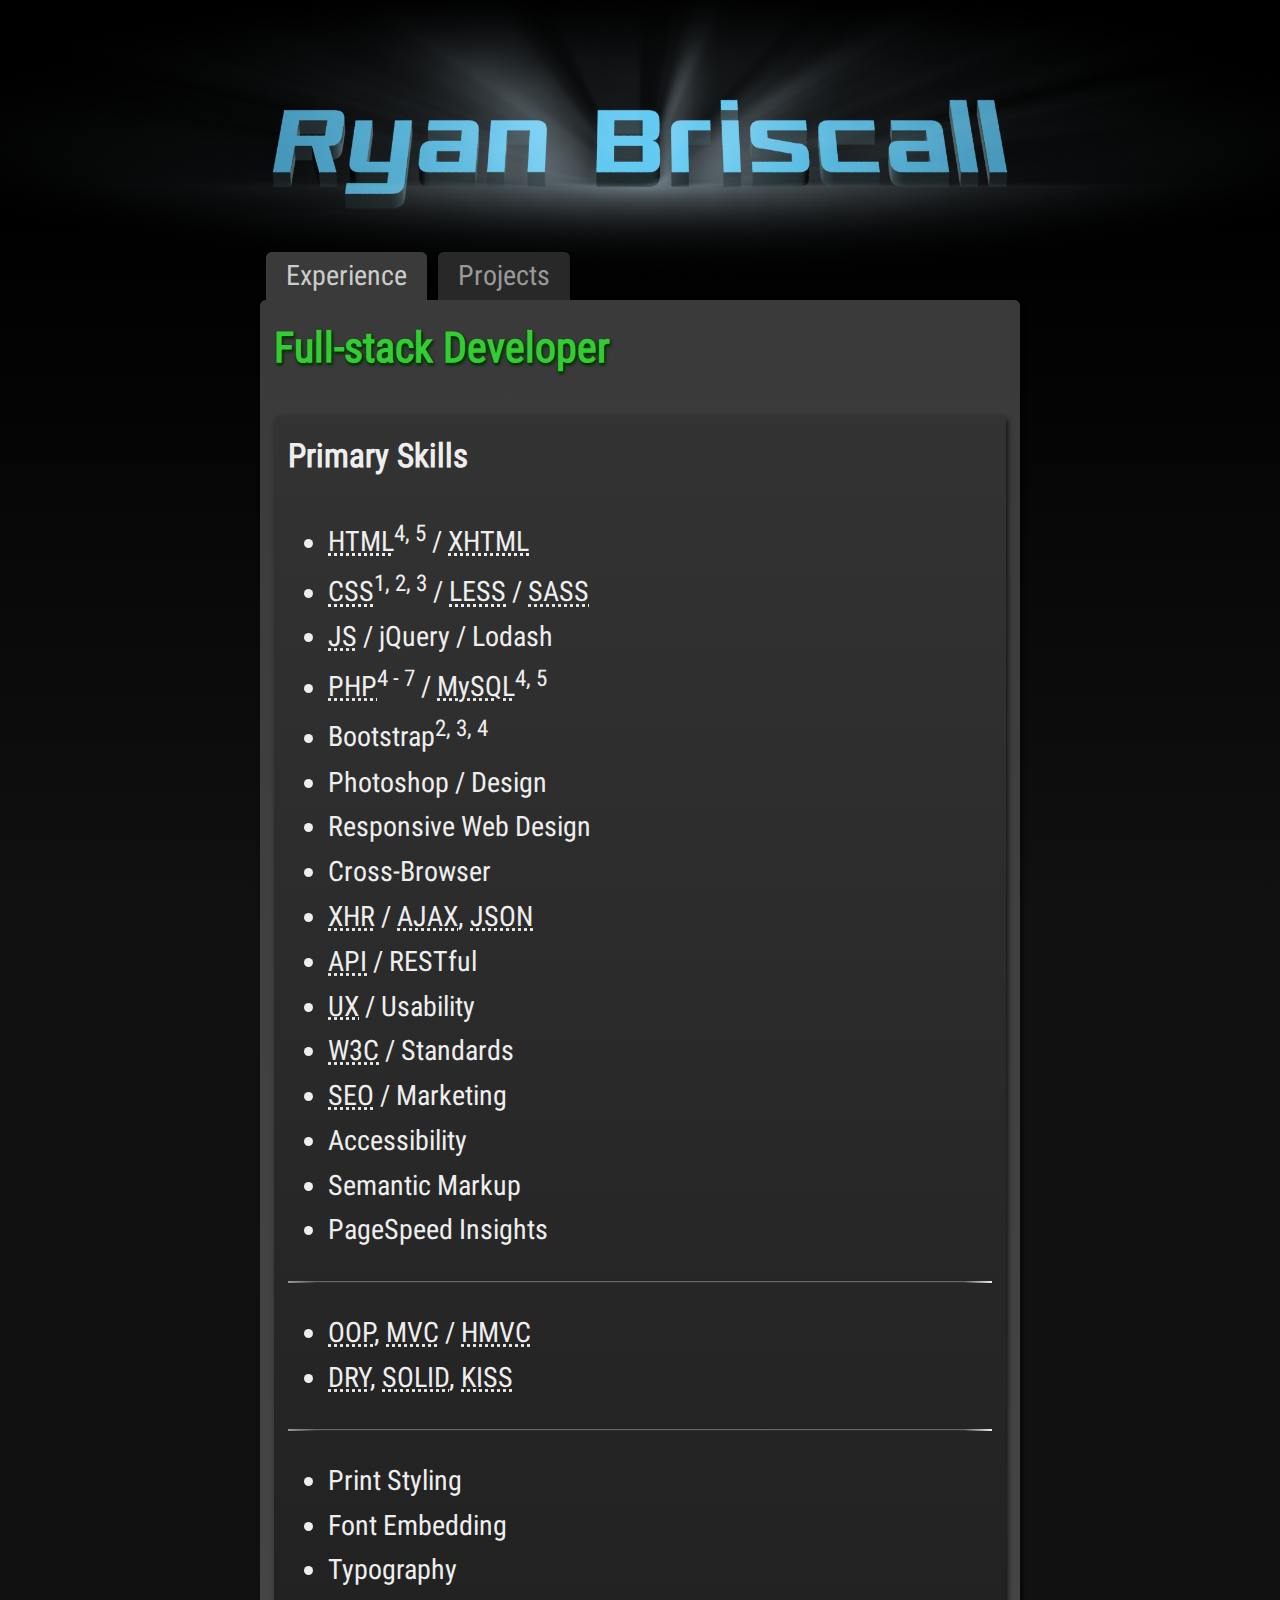
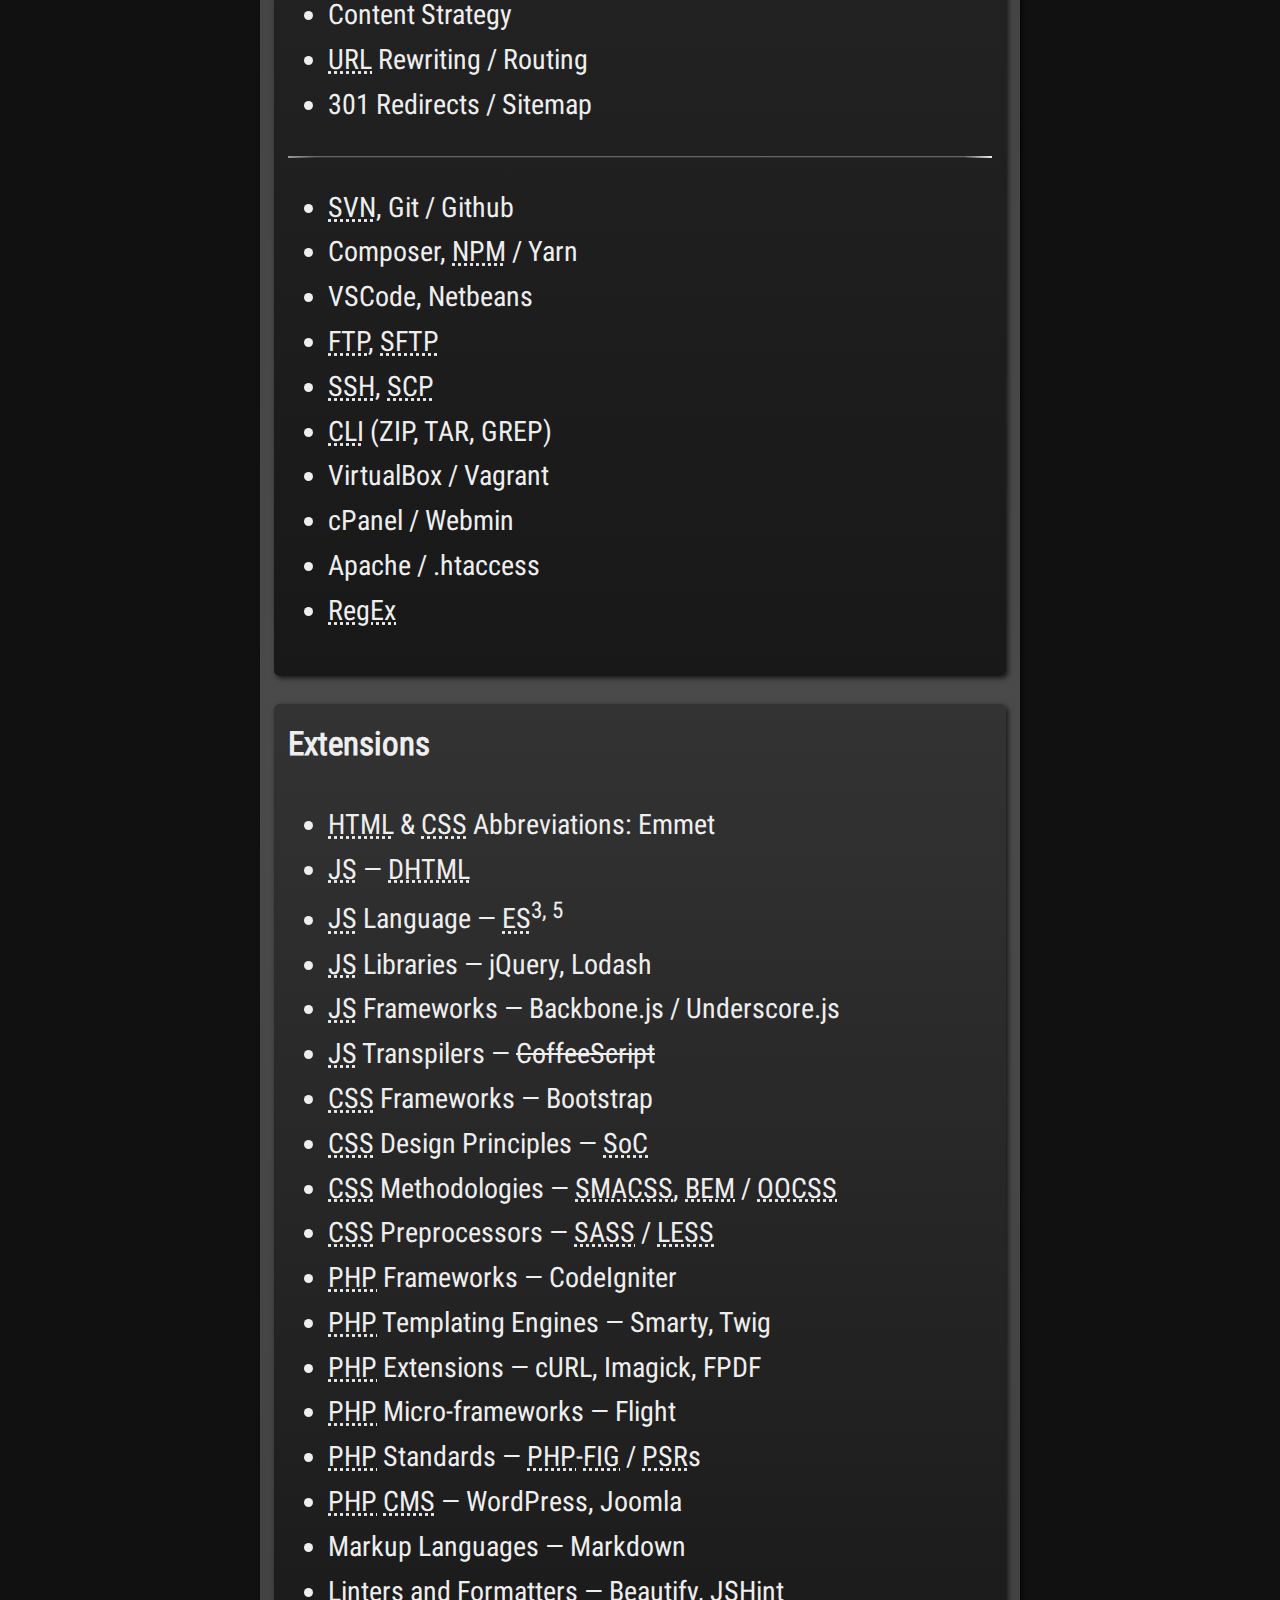
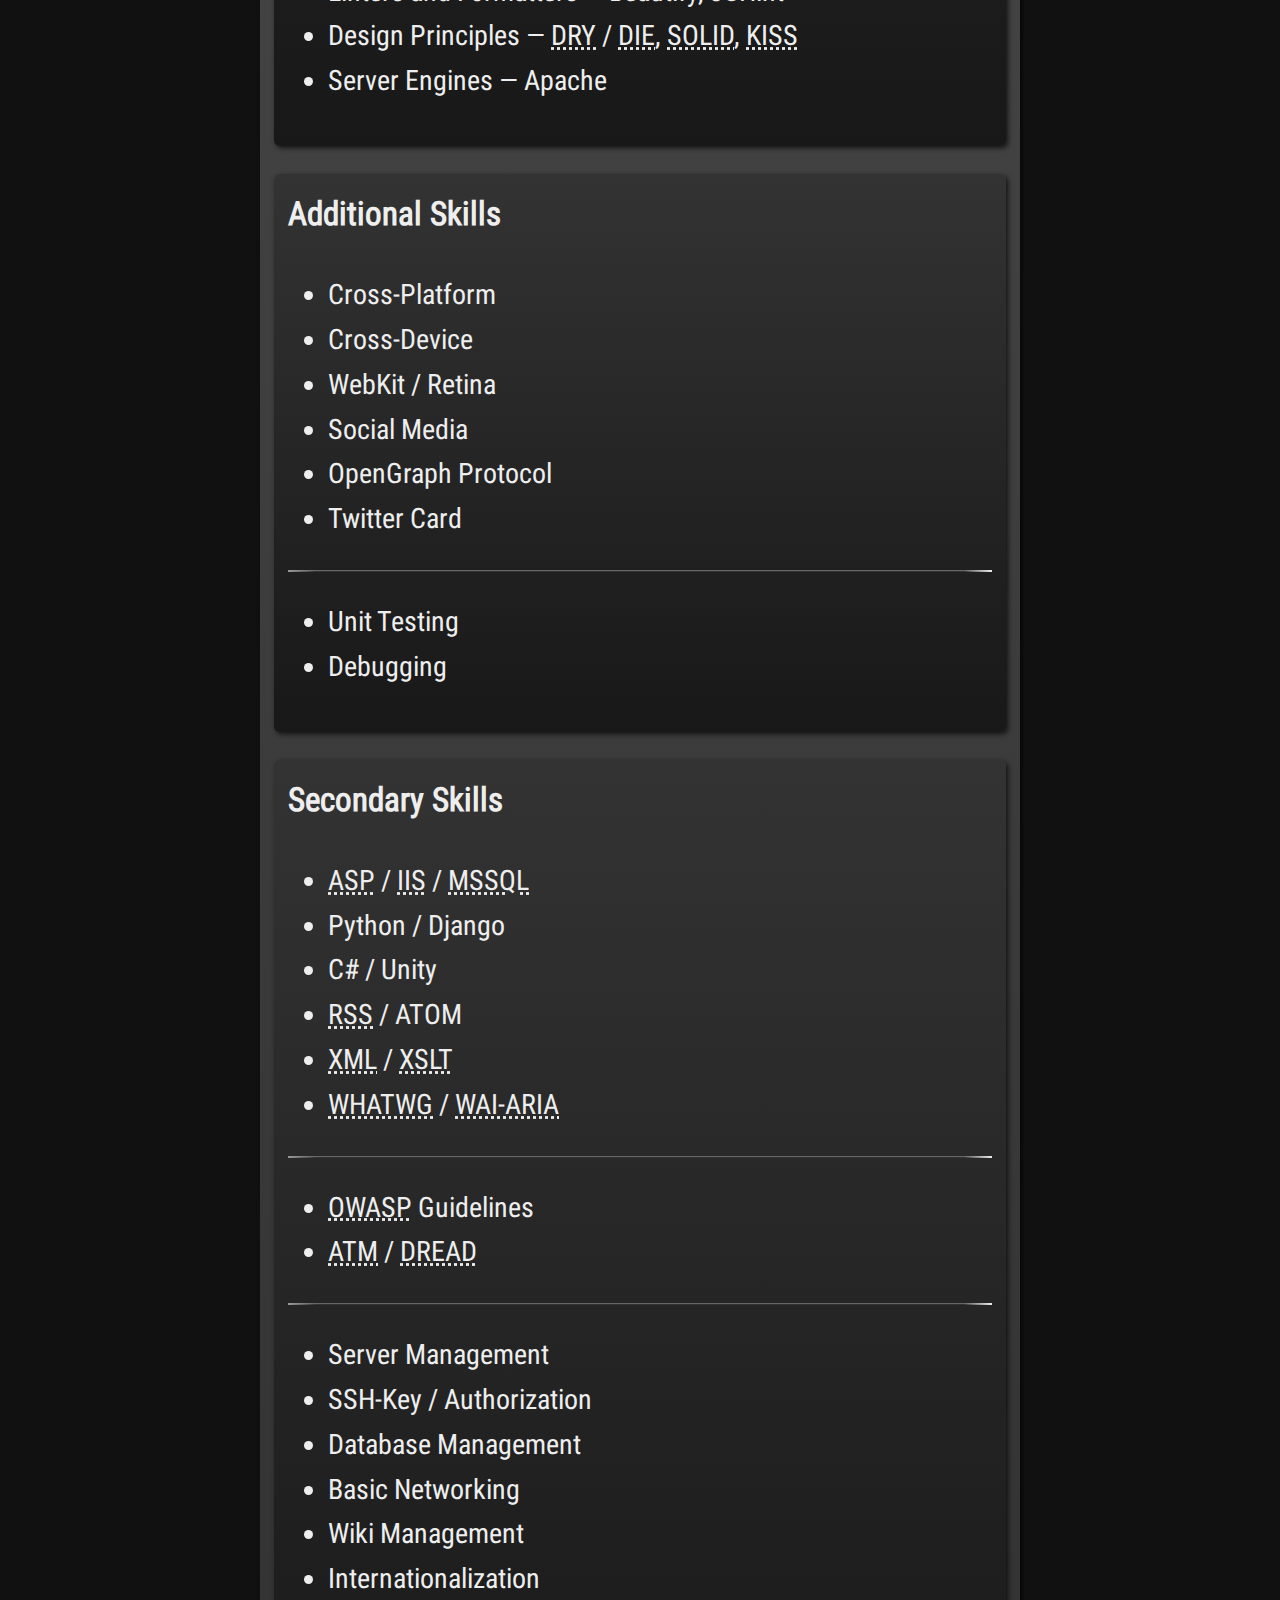
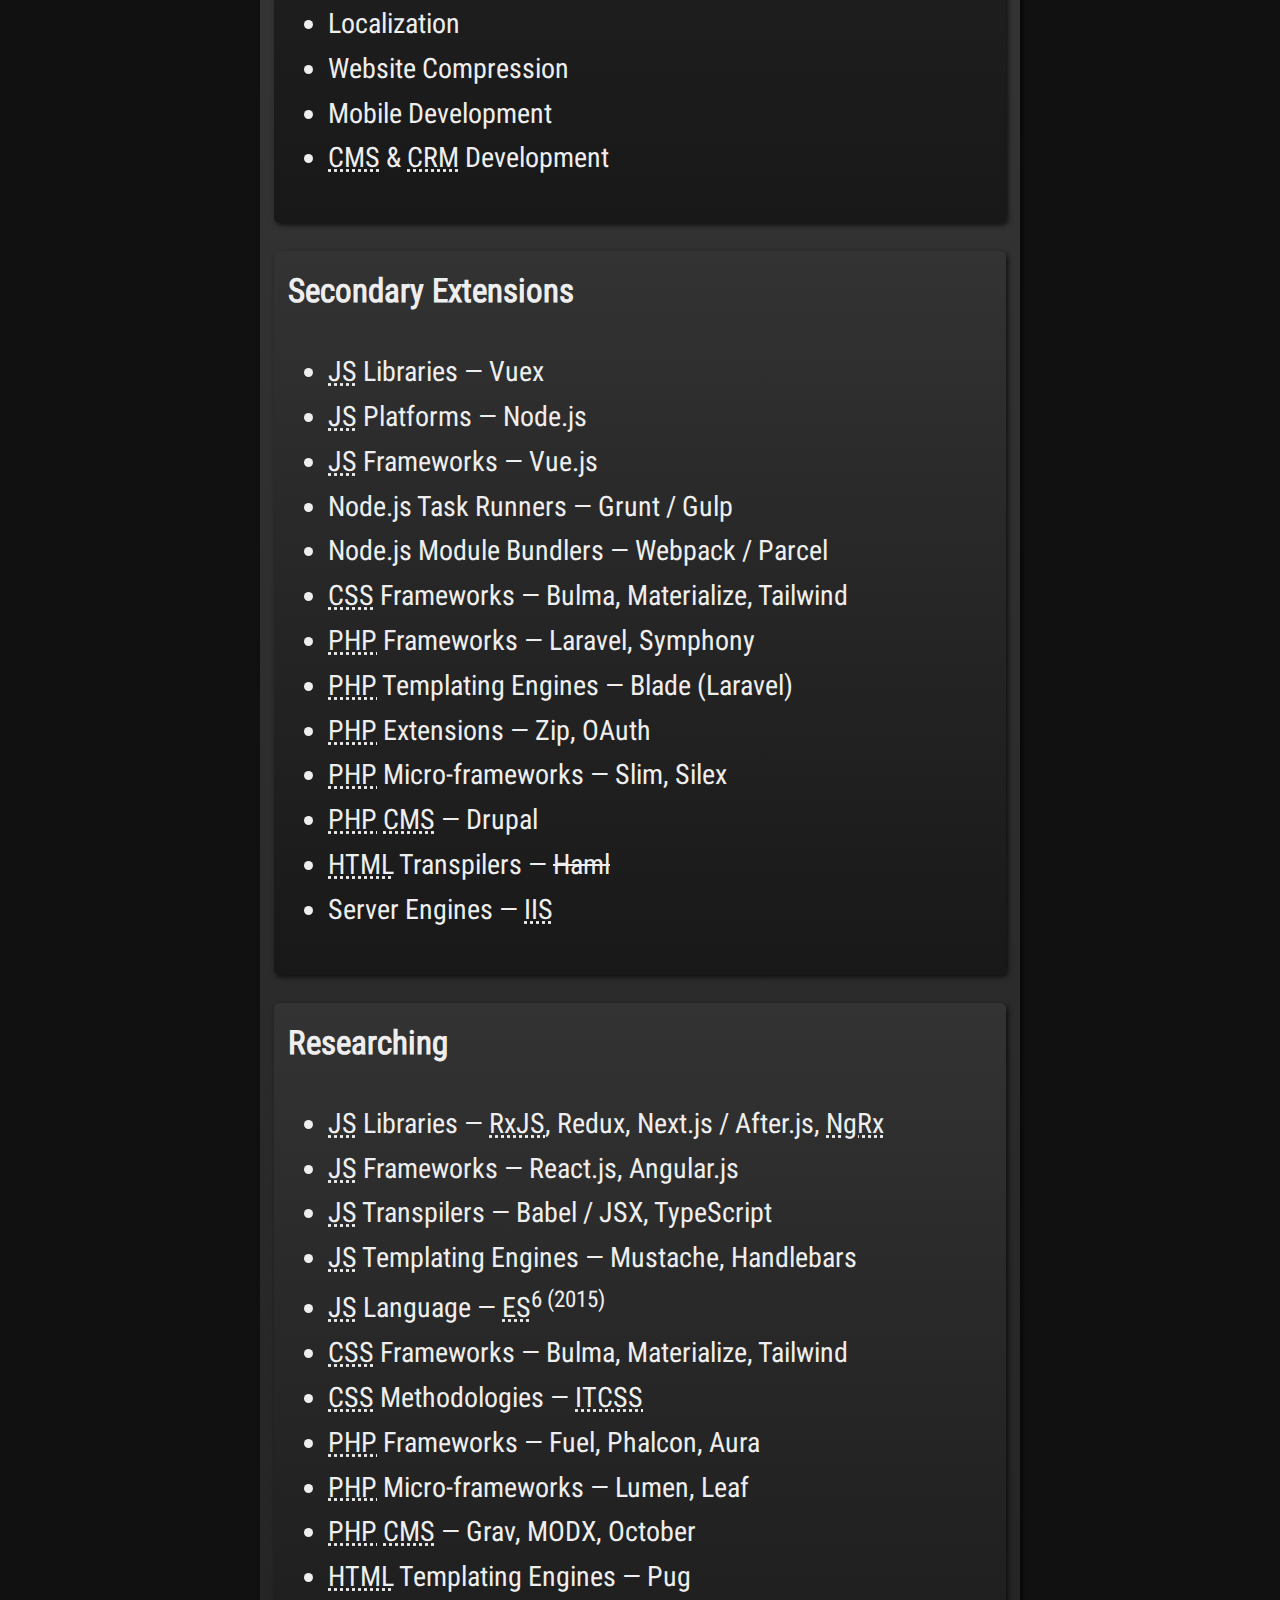
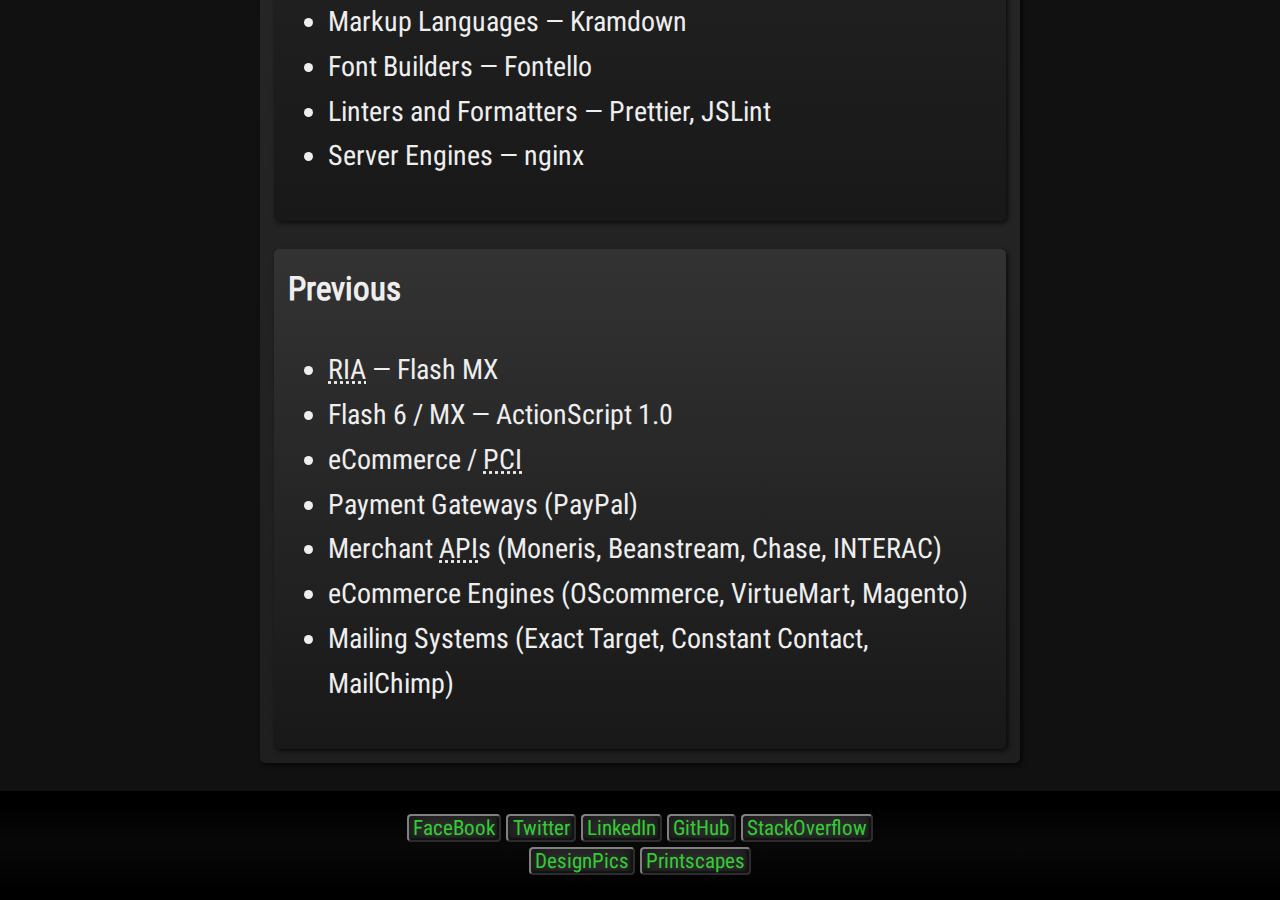
==== index.html @ c3b2db25 "fix meta titles" ====
<!DOCTYPE html>
<html lang="en">
<head>
	<meta charset="UTF-8">
	<meta name="viewport" content="width=device-width, initial-scale=1.0">
	<title>Ryan Briscall: Experience, Projects, Tools, and more!</title>
	<meta name="description" content="Ryan Briscall's experience, projects, tools and more.">
	<meta name="theme-color" content="#000000">
	<meta name="apple-mobile-web-app-status-bar-style" content="black-translucent">
	<link rel="shortcut icon" type="image/x-icon" href="favicon.ico">
	<link rel="apple-touch-icon" sizes="180x180" href="apple-icon-180x180.png">
	<link rel="apple-touch-icon" sizes="167x167" href="apple-icon-167x167.png">
	<link rel="apple-touch-icon" sizes="152x152" href="apple-icon-152x152.png">
	<link rel="icon" type="image/png" sizes="192x192" href="android-icon-192x192.png">
	<link rel="icon" type="image/png" sizes="32x32" href="icon-32x32.png">
	<link rel="icon" type="image/png" sizes="16x16" href="icon-16x16.png">
	<meta property="og:url" content="https://ryanbriscall.github.io/">
	<meta property="og:type" content="website">
	<meta property="og:title" content="Ryan Briscall: Experience, Projects, Tools, and more!">
	<meta property="og:description" content="Arkore's black-on-black steel slate platinum CSS framework.">
	<meta property="og:image" content="https://ryanbriscall.github.io/icon-180x180.png">
	<meta name="twitter:card" content="summary_large_image">
	<meta property="twitter:domain" content="ryanbriscall.github.io">
	<meta property="twitter:url" content="https://ryanbriscall.github.io/">
	<meta name="twitter:title" content="Ryan Briscall: Experience, Projects, Tools, and more!">
	<meta name="twitter:description" content="Arkore's black-on-black steel slate platinum CSS framework.">
	<meta name="twitter:image" content="https://ryanbriscall.github.io/icon-180x180.png">
	<script type="application/ld+json">
		{"@context": "https://schema.org","@type": "WebSite","name": "Ryan Briscall: Experience, Projects, Tools, and more!","description": "Arkore's black-on-black steel slate-themed platinum CSS framework.","url": "https://ryanbriscall.github.io/","logo": "https://slipgate.ca/icon-180x180.png","image": "https://slipgate.ca/icon-180x180.png"}
	</script>
	<link href="arkslate.css" rel="stylesheet">
	<script src="arkslate.js"></script>
	<style>article img { max-width: 100%; height: auto; }</style>
</head>
<body class="m0" style="background:#000 url(img/ryanbriscall.jpg) 50% -2em/calc(1280em/24) calc(360em/24) no-repeat; padding-top:8em; line-height:1.6">
	<main class="p1" style="background:linear-gradient(180deg, transparent 0%, #111 10%, #111)">
		<div class="center" style="max-width:calc(760em/28)">
			<nav class="tabs tabbed">
			<a href="javascript:" data-id="otab1">Experience</a>
				<a href="javascript:" data-id="otab0">Projects</a>
			</nav>
			<article data-tab="otab1" class="tab">
				<header>
					<h2 class="green textshadow1">Full-stack Developer</h2>
				</header>
				<div class="box mt1">
					<h3>Primary Skills</h3>
					<ul class="multi-col">
						<li><abbr title="Hypertext Markup Language">HTML</abbr><sup>4, 5</sup> / <abbr
								title="Extensible Hypertext Markup Language">XHTML</abbr></li>
						<li><abbr title="Cascading Style Sheets">CSS</abbr><sup>1, 2, 3</sup> / <abbr
								title="Leaner Style Sheets">LESS</abbr> / <abbr
								title="Syntactically Awesome Stylesheets">SASS</abbr></li>
						<li><abbr title="JavaScript">JS</abbr> / jQuery / Lodash</li>
						<li><abbr title="PHP: Hypertext Preprocessor">PHP</abbr><sup>4 - 7</sup> / <abbr
								title="My Structured Query Language">MySQL</abbr><sup>4, 5</sup></li>
						<li>Bootstrap<sup>2, 3, 4</sup></li>
						<li>Photoshop / Design</li>
						<li>Responsive Web Design</li>
						<li>Cross-Browser</li>

						<li><abbr title="XMLHttpRequest">XHR</abbr> / <abbr
								title="Asynchronous JavaScript and XML">AJAX</abbr>, <abbr
								title="JavaScript Object Notation">JSON</abbr></li>
						<li><abbr title="Application Programming Interface">API</abbr> / RESTful</li>
						<li><abbr title="User Experience Design">UX</abbr> / Usability</li>
						<li><abbr title="World Wide Web Consortium (W3C)">W3C</abbr> / Standards</li>
						<li><abbr title="Search Engine Optimization">SEO</abbr> / Marketing</li>
						<li>Accessibility</li>
						<li>Semantic Markup</li>
						<li>PageSpeed Insights</li>
					</ul>

					<hr>

					<ul class="multi-col">
						<li><abbr title="Object-oriented Programming">OOP</abbr>, <abbr
								title="Model-View-Controller">MVC</abbr> / <abbr
								title="Hierarchical Model-View-Controller">HMVC</abbr></li>
						<li><abbr title="Don’t Repeat Yourself">DRY</abbr>, <abbr
								title="Single Responsibility – Open-Closed – Liskov Substitution – Interface Segregation – Depedency Inversion Pinciples">SOLID</abbr>,
							<abbr title="Keep It Simple Stupid">KISS</abbr></li>
					</ul>

					<hr>

					<ul class="multi-col">
						<li>Print Styling</li>
						<li>Font Embedding</li>
						<li>Typography</li>

						<li>Content Strategy</li>
						<li><abbr title="Uniform Resource Locator">URL</abbr> Rewriting / Routing</li>
						<li>301 Redirects / Sitemap</li>

					</ul>

					<hr>

					<ul class="multi-col">
						<li><abbr title="Software Version Number">SVN</abbr>, Git / Github</li>
						<li>Composer, <abbr title="Node.js Package Manager">NPM</abbr> / Yarn</li>
						<li>VSCode, Netbeans</li>
						<li><abbr title="File Transfer Protocol">FTP</abbr>, <abbr
								title="Secure File Transfer Protocol">SFTP</abbr></li>
						<li><abbr title="Secure Shell">SSH</abbr>, <abbr title="Secure Copy">SCP</abbr></li>

						<li><abbr title="Command-line Interface">CLI</abbr> (ZIP, TAR, GREP)</li>
						<li>VirtualBox / Vagrant</li>
						<li>cPanel / Webmin</li>
						<li>Apache / .htaccess</li>
						<li><abbr title="Regular Expressions">RegEx</abbr></li>
					</ul>
				</div>

				<div class="box mt1">
					<h3>Extensions</h3>
					<ul>
						<li><abbr title="Hypertext Markup Language">HTML</abbr> &amp; <abbr
								title="Cascading Style Sheets">CSS</abbr> Abbreviations: Emmet</li>

						<li><abbr title="JavaScript">JS</abbr> &mdash; <abbr title="Dynamic HTML">DHTML</abbr></li>
						<li><abbr title="JavaScript">JS</abbr> Language &mdash; <abbr
								title="ECMAScript">ES</abbr><sup>3, 5</sup></li>
						<li><abbr title="JavaScript">JS</abbr> Libraries &mdash; jQuery, Lodash</li>
						<li><abbr title="JavaScript">JS</abbr> Frameworks &mdash; Backbone.js / Underscore.js</li>
						<li><abbr title="JavaScript">JS</abbr> Transpilers &mdash; <del>CoffeeScript</del></li>

						<li><abbr title="Cascading Style Sheets">CSS</abbr> Frameworks &mdash; Bootstrap</li>
						<li><abbr title="Cascading Style Sheets">CSS</abbr> Design Principles &mdash; <abbr
								title="Separation of Concerns">SoC</abbr></li>
						<li><abbr title="Cascading Style Sheets">CSS</abbr> Methodologies &mdash; <abbr
								title="Scalable and Modular Architecture for Cascading Style Sheets">SMACSS</abbr>,
							<abbr title="Block Element Modifier">BEM</abbr> / <abbr
								title="Object-oriented Cascading Style Sheets">OOCSS</abbr></li>
						<li><abbr title="Cascading Style Sheets">CSS</abbr> Preprocessors &mdash; <abbr
								title="Syntactically Awesome Stylesheets">SASS</abbr> / <abbr
								title="Leaner Style Sheets">LESS</abbr></li>

						<li><abbr title="PHP: Hypertext Preprocessor">PHP</abbr> Frameworks &mdash; CodeIgniter</li>
						<li><abbr title="PHP: Hypertext Preprocessor">PHP</abbr> Templating Engines &mdash; Smarty, Twig
						</li>
						<li><abbr title="PHP: Hypertext Preprocessor">PHP</abbr> Extensions &mdash; cURL, Imagick, FPDF
						</li>
						<li><abbr title="PHP: Hypertext Preprocessor">PHP</abbr> Micro-frameworks &mdash; Flight</li>
						<li><abbr title="PHP: Hypertext Preprocessor">PHP</abbr> Standards &mdash; <abbr
								title="PHP: Hypertext Preprocessor">PHP</abbr>-<abbr
								title="Framework Interop Group">FIG</abbr> / <abbr
								title="PHP Standards Recommendation">PSR</abbr>s</li>

						<li><abbr title="PHP: Hypertext Preprocessor">PHP</abbr>&nbsp;<abbr
								title="Content Management System">CMS</abbr> &mdash; WordPress, Joomla</li>
						<li>Markup Languages &mdash; Markdown</li>
						<li>Linters and Formatters &mdash; Beautify, JSHint</li>
						<li>Design Principles &mdash; <abbr title="Don’t Repeat Yourself">DRY</abbr> / <abbr
								title="Duplication Is Evil">DIE</abbr>, <abbr
								title="Single Responsibility – Open-Closed – Liskov Substitution – Interface Segregation – Depedency Inversion Pinciples">SOLID</abbr>,
							<abbr title="Keep It Simple Stupid">KISS</abbr></li>
						<li>Server Engines &mdash; Apache</li>

					</ul>
				</div>

				<div class="box mt1">
					<h3>Additional Skills</h3>
					<ul class="multi-col">
						<li>Cross-Platform</li>
						<li>Cross-Device</li>
						<li>WebKit / Retina</li>

						<li>Social Media</li>
						<li>OpenGraph Protocol</li>
						<li>Twitter Card</li>
					</ul>

					<hr>

					<ul class="multi-col">
						<li>Unit Testing</li>
						<li>Debugging</li>
					</ul>
				</div>

				<div class="box mt1">
					<h3>Secondary Skills</h3>
					<ul class="multi-col">
						<li><abbr title="Active Server Pages">ASP</abbr> / <abbr
								title="Internet Information Services">IIS</abbr> / <abbr
								title="Microsoft Structured Query Language">MSSQL</abbr></li>
						<li>Python / Django</li>
						<li>C# / Unity</li>

						<li><abbr title="Really Simple Syndication / Rich Site Summary">RSS</abbr> / ATOM</li>
						<li><abbr title="Extensible Markup Language">XML</abbr> / <abbr
								title="Extensible Stylesheet Language Transformations">XSLT</abbr></li>
						<li><abbr title="Web Hypertext Application Technology Working Group">WHATWG</abbr> / <abbr
								title="Web Accessibility Initiative - Accessible Rich Internet Applications">WAI-ARIA</abbr>
						</li>
					</ul>

					<hr>

					<ul class="multi-col">
						<li><abbr title="Open Web Application Security Project">OWASP</abbr> Guidelines</li>
						<li><abbr title="Application Threat Modeling">ATM</abbr> / <abbr
								title="Damage – Reproducibility – Exploitability – Affected users – Discoverability">DREAD</abbr>
						</li>
					</ul>

					<hr>

					<ul class="multi-col">
						<li>Server Management</li>
						<li>SSH-Key / Authorization</li>
						<li>Database Management</li>
						<li>Basic Networking</li>
						<li>Wiki Management</li>

						<li>Internationalization</li>
						<li>Localization</li>
						<li>Website Compression</li>
						<li>Mobile Development</li>
						<li><abbr title="Content Management System">CMS</abbr> &amp; <abbr
								title="Customer Relationship Management">CRM</abbr> Development</li>
					</ul>
				</div>

				<div class="box mt1">
					<h3>Secondary Extensions</h3>
					<ul>
						<li><abbr title="JavaScript">JS</abbr> Libraries &mdash; Vuex</li>
						<li><abbr title="JavaScript">JS</abbr> Platforms &mdash; Node.js</li>
						<li><abbr title="JavaScript">JS</abbr> Frameworks &mdash; Vue.js</li>
						<li>Node.js Task Runners &mdash; Grunt / Gulp</li>
						<li>Node.js Module Bundlers &mdash; Webpack / Parcel</li>

						<li><abbr title="Cascading Style Sheets">CSS</abbr> Frameworks &mdash; Bulma, Materialize,
							Tailwind</li>

						<li><abbr title="PHP: Hypertext Preprocessor">PHP</abbr> Frameworks &mdash; Laravel, Symphony
						</li>
						<li><abbr title="PHP: Hypertext Preprocessor">PHP</abbr> Templating Engines &mdash; Blade
							(Laravel)</li>
						<li><abbr title="PHP: Hypertext Preprocessor">PHP</abbr> Extensions &mdash; Zip, OAuth</li>
						<li><abbr title="PHP: Hypertext Preprocessor">PHP</abbr> Micro-frameworks &mdash; Slim, Silex
						</li>
						<li><abbr title="PHP: Hypertext Preprocessor">PHP</abbr>&nbsp;<abbr
								title="Content Management System">CMS</abbr> &mdash; Drupal</li>
						<li><abbr title="Hypertext Markup Language">HTML</abbr> Transpilers &mdash; <del>Haml</del></li>

						<li>Server Engines &mdash; <abbr title="Internet Information Services">IIS</abbr></li>
					</ul>
				</div>
				<div class="box mt1">
					<h3>Researching</h3>
					<ul>
						<li><abbr title="JavaScript">JS</abbr> Libraries &mdash; <abbr
								title="Reactive Extensions for JavaScript">RxJS</abbr>, Redux, Next.js / After.js, <abbr
								title="Reactive Extensions for Angular">NgRx</abbr></li>
						<li><abbr title="JavaScript">JS</abbr> Frameworks &mdash; React.js, Angular.js</li>
						<li><abbr title="JavaScript">JS</abbr> Transpilers &mdash; Babel / JSX, TypeScript</li>
						<li><abbr title="JavaScript">JS</abbr> Templating Engines &mdash; Mustache, Handlebars</li>
						<li><abbr title="JavaScript">JS</abbr> Language &mdash; <abbr title="ECMAScript">ES</abbr><sup>6
								(2015)</sup></li>

						<li><abbr title="Cascading Style Sheets">CSS</abbr> Frameworks &mdash; Bulma, Materialize,
							Tailwind</li>
						<li><abbr title="Cascading Style Sheets">CSS</abbr> Methodologies &mdash; <abbr
								title="Inverted Triangle Cascading Style Sheets">ITCSS</abbr></li>

						<li><abbr title="PHP: Hypertext Preprocessor">PHP</abbr> Frameworks &mdash; Fuel, Phalcon, Aura
						</li>
						<li><abbr title="PHP: Hypertext Preprocessor">PHP</abbr> Micro-frameworks &mdash; Lumen, Leaf
						</li>

						<li><abbr title="PHP: Hypertext Preprocessor">PHP</abbr>&nbsp;<abbr
								title="Content Management System">CMS</abbr> &mdash; Grav, MODX, October</li>
						<li><abbr title="Hypertext Markup Language">HTML</abbr> Templating Engines &mdash; Pug</li>
						<li>Markup Languages &mdash; Kramdown</li>
						<li>Font Builders &mdash; Fontello</li>

						<li>Linters and Formatters &mdash; Prettier, JSLint</li>
						<li>Server Engines &mdash; nginx</li>
					</ul>
				</div>

				<div class="box mt1">
					<h3>Previous</h3>
					<ul>
						<li><abbr title="Rich Internet Application">RIA</abbr> &mdash; Flash MX</li>
						<li>Flash 6 / MX &mdash; ActionScript 1.0</li>

						<li>eCommerce / <abbr title="Payment Card Industry">PCI</abbr></li>
						<li>Payment Gateways (PayPal)</li>
						<li>Merchant <abbr title="Application Programming Interface">API</abbr>s (Moneris, Beanstream,
							Chase, INTERAC)</li>
						<li>eCommerce Engines (OScommerce, VirtueMart, Magento)</li>
						<li>Mailing Systems (Exact Target, Constant Contact, MailChimp)</li>
					</ul>
				</div>
			</article>
			<section data-tab="otab0" class="tab">
				<nav class="row spaced3">
					<div>
						<input checked type="checkbox" id="web" name="cat" data-filter-id="Websites">
						<label class="checkbox" for="web"></label>
						<label for="web">Websites</label>
					</div>

					
				</nav>

				<article class="panel my1 boxshadow2" data-filter="Websites">
					<header>
						<time datetime="2024-06-15" class="right sm none">June 15, 2024</time>
						<h2 class="m0 lh2 green textshadow1">PM (Project Management) <span class="block muted sm">Web app</span></h2>
						<img src="img/pm.jpg" alt="PM webapp template using Arkslate framework." class="block boxshadow2 border8 rounded3 mw100 mt3 mb2">
					</header>
					<p>
						This website is a web app, hand crafted, using PHP and SQLite.  It is a dashboard used for project management.
					</p>
				</article>

				<article class="panel my1 boxshadow2" data-filter="Websites">
					<header>
						<time datetime="2023-03-16" class="right sm none">Mar 16, 2023</time>
						<h2 class="m0 lh2 green textshadow1">MOD Kitchens <span class="block muted sm">Website</span></h2>
						<img src="img/choosemod.jpg" alt="MOD Kitchens website template." class="block boxshadow2 border8 rounded3 mw100 mt3 mb2">
					</header>
					<p>
						This website uses WordPress w/ a premium theme, and a series of tiny WordPress plugins.
					</p>
					<p><a class="button block" href="https://choosemod.com/" rel="nofollow noreferrer">Visit website</a></p>
				</article>

				<article class="panel my1 boxshadow2" data-filter="Websites">
					<header>
						<time datetime="2023-02-13" class="right sm none">Feb 13, 2023</time>
						<h2 class="m0 lh2 green textshadow1">Huizinga <span class="block muted sm">Website</span></h2>
						<img src="img/huizinga.jpg" alt="Huizinga Di Toppa Coles &amp; Layton website template." class="block boxshadow2 border8 rounded3 mw100 mt3 mb2">
					</header>
					<p>
						This website uses WordPress w/ a premium theme, and a series of tiny WordPress plugins.
					</p>
					<p><a class="button block" href="https://www.hdllaw.ca/" rel="nofollow noreferrer">Visit website</a></p>
				</article>
				
				<article class="panel my1 boxshadow2" data-filter="Websites">
					<header>
						<time datetime="2023-01-22" class="right sm none">Jan 22, 2023</time>
						<h2 class="m0 lh2 green textshadow1">Red Seal Glass <span class="block muted sm">Website</span></h2>
						<img src="img/redsealglass.jpg" alt="Red Seal Glass website template." class="block boxshadow2 border8 rounded3 mw100 mt3 mb2">
					</header>
					<p>
						This website uses WordPress w/ a premium theme, and a series of tiny WordPress plugins.
					</p>
					<p><a class="button block" href="https://redsealglass.com/" rel="nofollow noreferrer">Visit website</a></p>
				</article>

				<article class="panel my1 boxshadow2" data-filter="Websites">
					<header>
						<time datetime="2019-03-19" class="right sm none">March 19, 2019</time>
						<h2 class="m0 lh2 green textshadow1">Apogee Entertainment <span class="block muted sm">Website</span></h2>
						<img src="img/apogee.jpg" alt="Apogee Entertainment website template." class="block boxshadow2 border8 rounded3 mw100 mt3 mb2">
					</header>
					<p>
						This template is a blast from the past, using raw graphics, high-res up to 4K, in a fully responsive + <a class="button" href="javascript:yt('dQ3-vA6I3Rk',1280,720)">liquid-sizing</a> layout.
					</p>
					<p><button onclick="yt('jSzb07fxyiY',1280,720)">View demo</button></p>
					<h3>Featured work:</h3>
					<ul>
						<li>
							<em>Single-page Application (SPA).</em>
						</li>
						<li>
							<em>Raw graphic layout, in HD (up to 4K).</em>
						</li>
						<li>
							<em>Parallax scrolling clouds.</em>
						</li>
						<li>
							<em>Impactful screen-shaking buttons.</em>
						</li>
						<li>
							<em>Fully responsive.</em>
						</li>
						<li>
							<em>New CSS framework</em>
						</li>
						<li>
							<em>Light-weight HTML and JS/scripting.</em>
						</li>
					</ul>
				</article>

				
			</section>
		</div>
	</main>
	<aside class="textcenter p1 sm" style="background:linear-gradient(180deg, #000 10%, #080808 50%, #000 90%)">
		<nav>
			<a class="button" href="https://www.facebook.com/ryanbriscall" aria-label="Ryan Briscall's FaceBook">FaceBook</a>
			<a class="button" href="https://www.twitter.com/ryanbriscall" aria-label="Ryan Briscall's Twitter">Twitter</a>
			<a class="button" href="https://www.linkedin.com/pub/ryan-briscall/59/b82/88b" aria-label="Ryan Briscall's LinkedIn">LinkedIn</a>
			<a class="button" href="https://github.com/ryanbriscall" aria-label="Ryan Briscall's GitHub">GitHub</a>
			<a class="button" href="https://stackoverflow.com/users/1191160/ryan-briscall" aria-label="Ryan Briscall's StackOverflow">StackOverflow</a>
		</nav>
		<nav>
			<a class="button" href="https://www.designpics.com/search/en/filter/sres100sord2ssid56149" aria-label="Ryan Briscall DesignPics">DesignPics<span class="none">&trade; Stock Photos</span></a>
			<a class="button" href="https://ryanbriscall.printscapes.com/" aria-label="Ryan Briscall Printscapes">Printscapes<span class="none">&trade; Stock Photos</span></a>
		</nav>
	</aside>
</body>
</html>
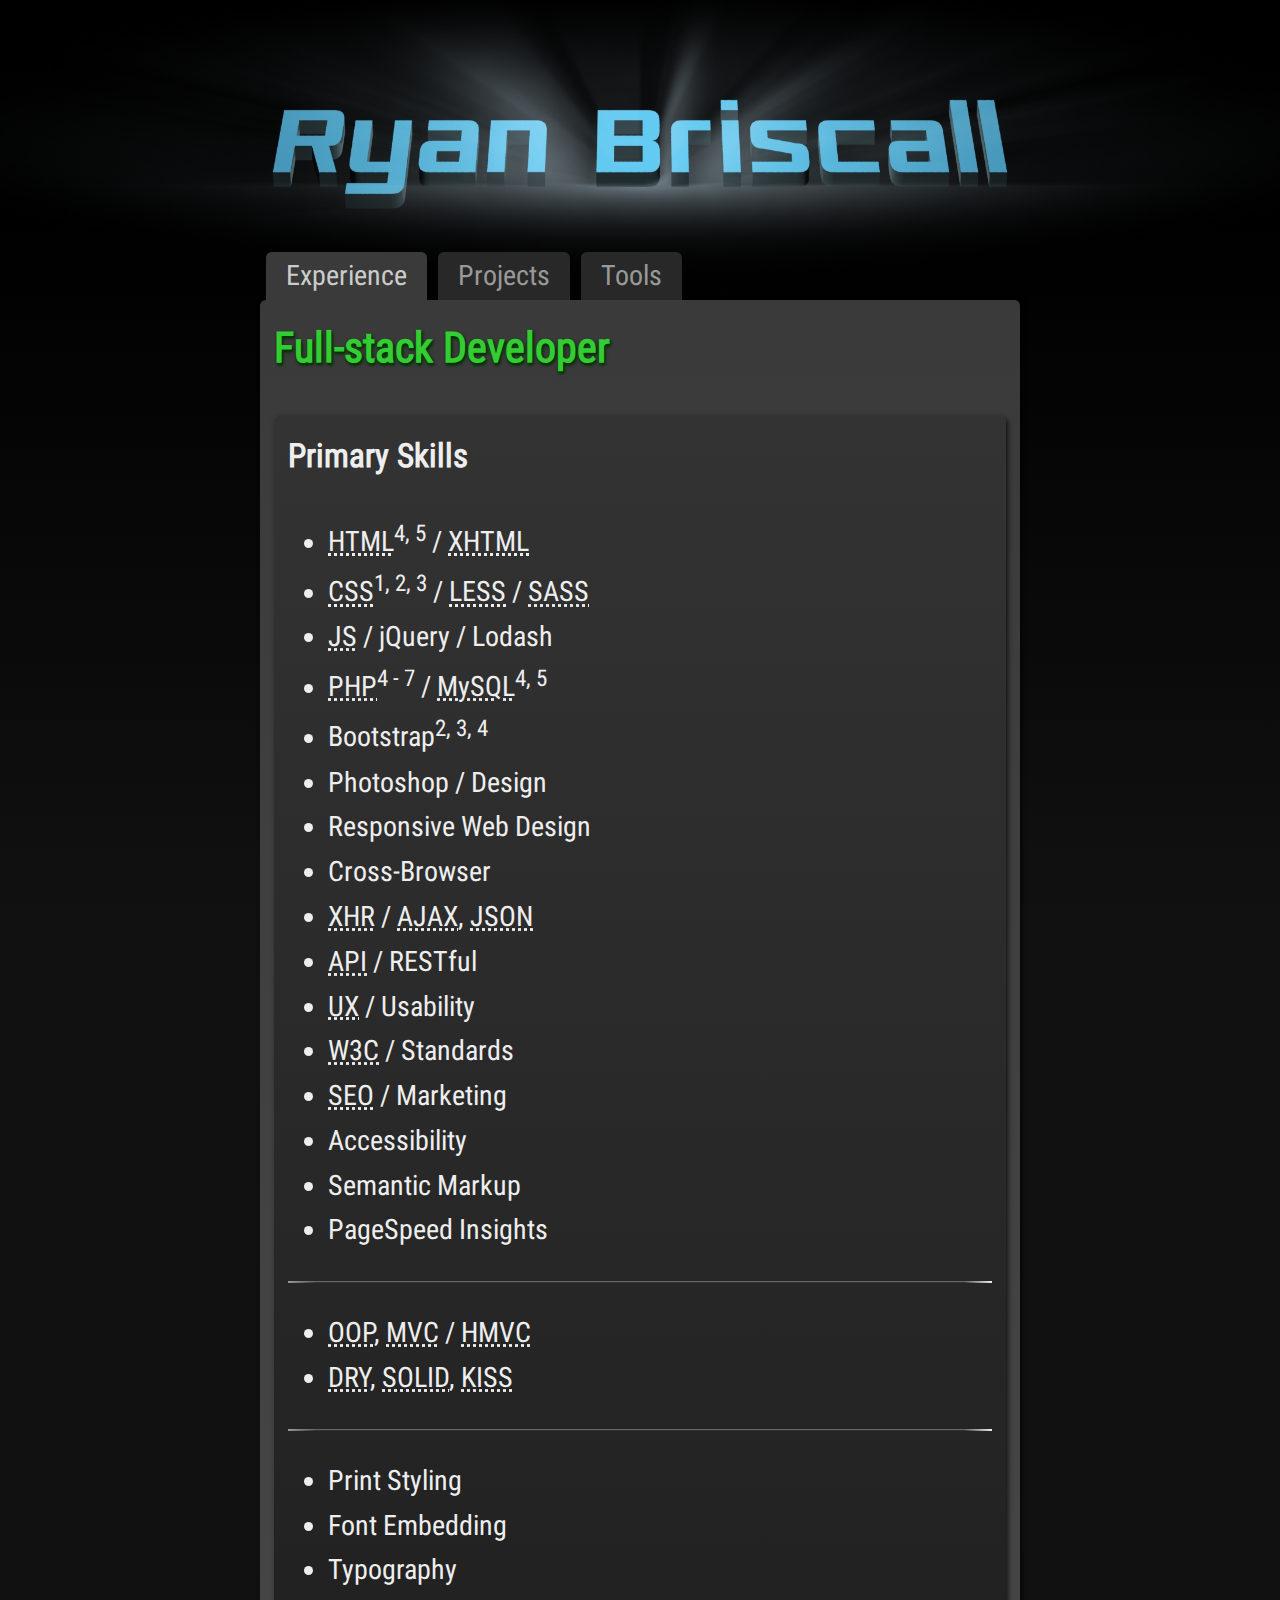
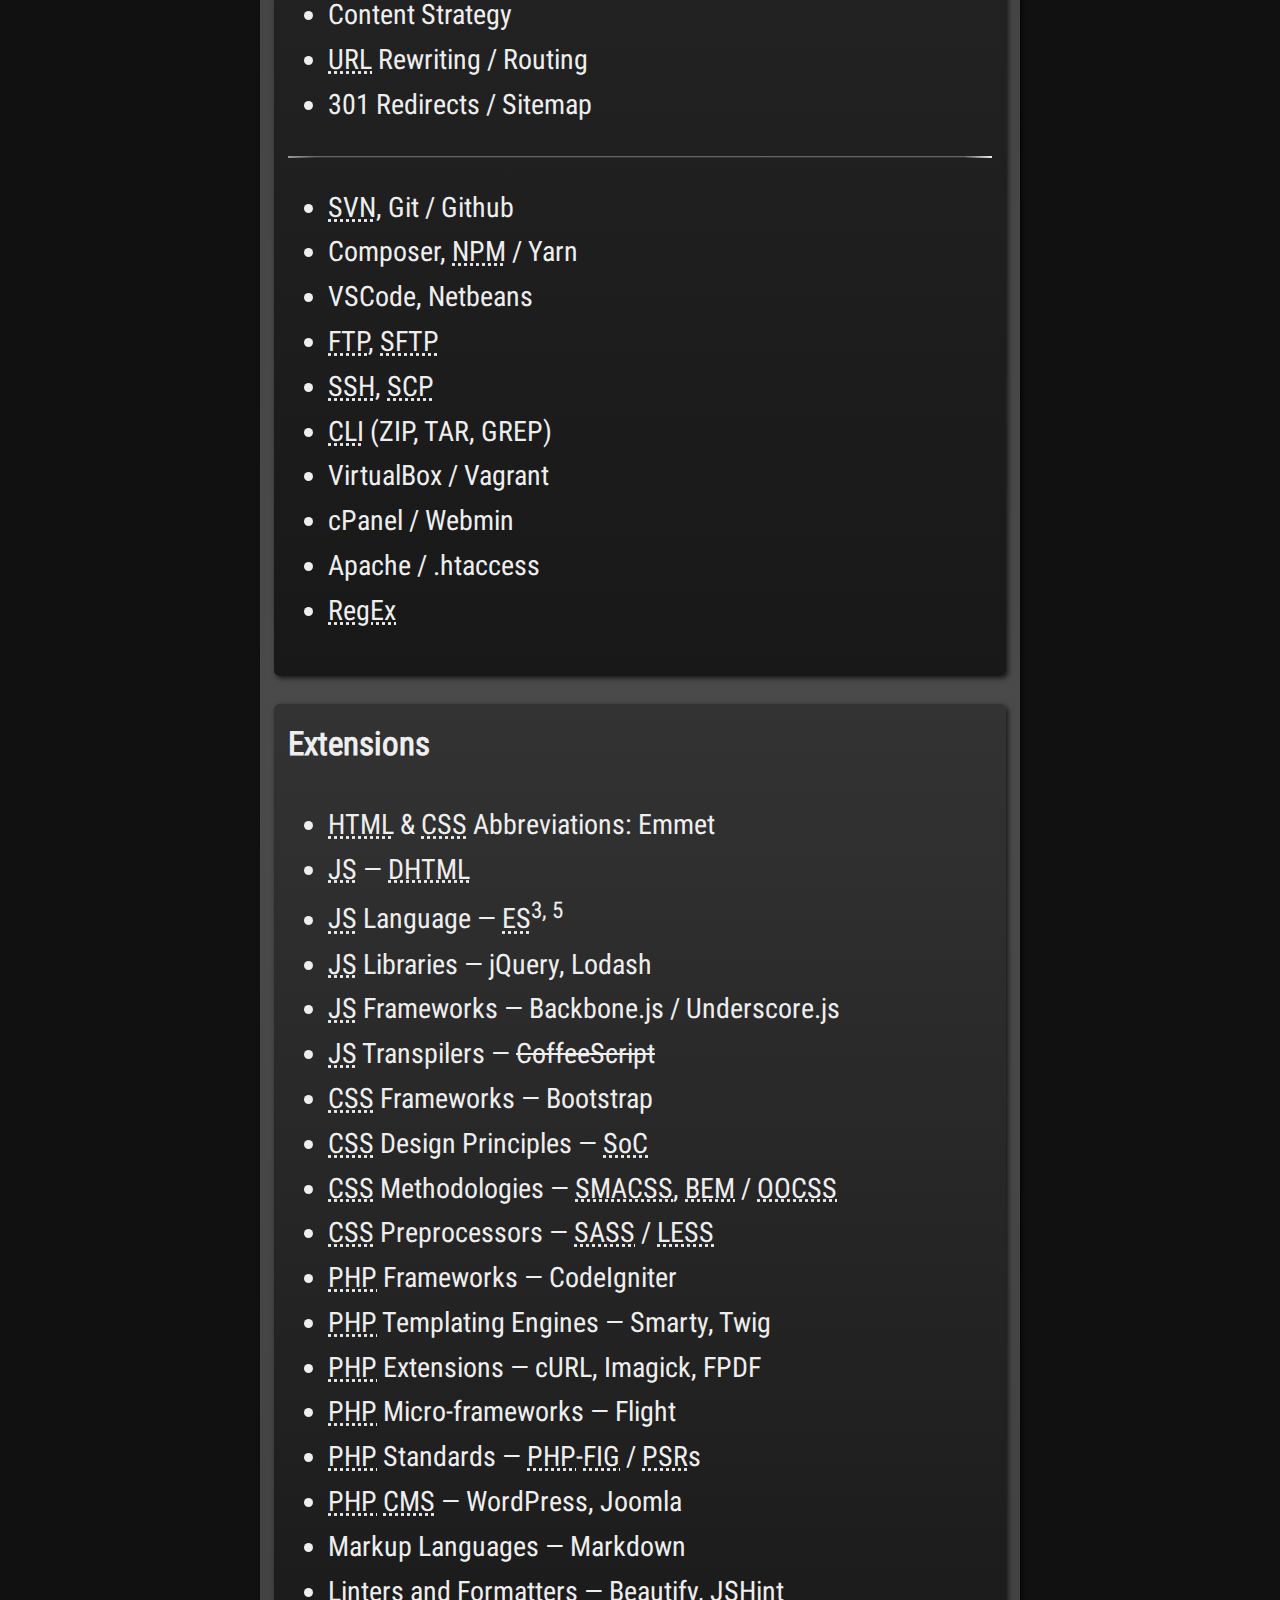
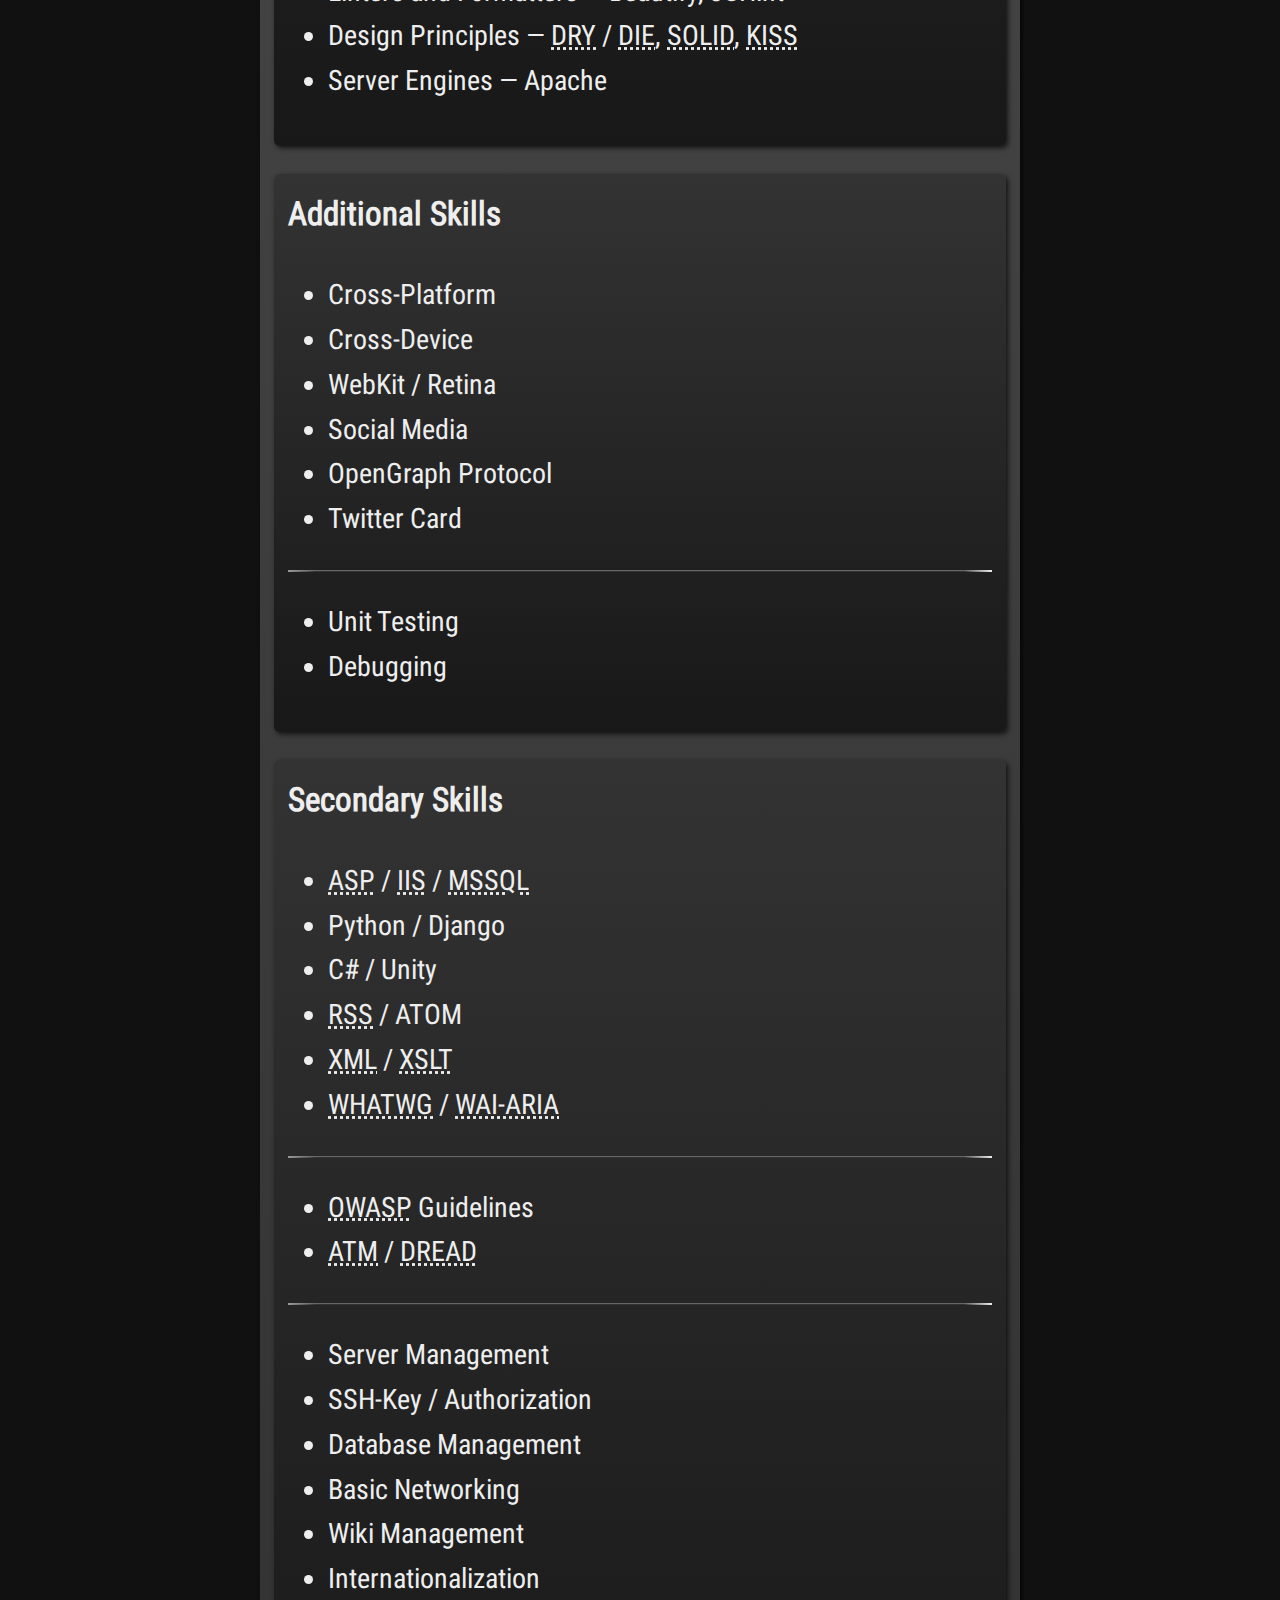
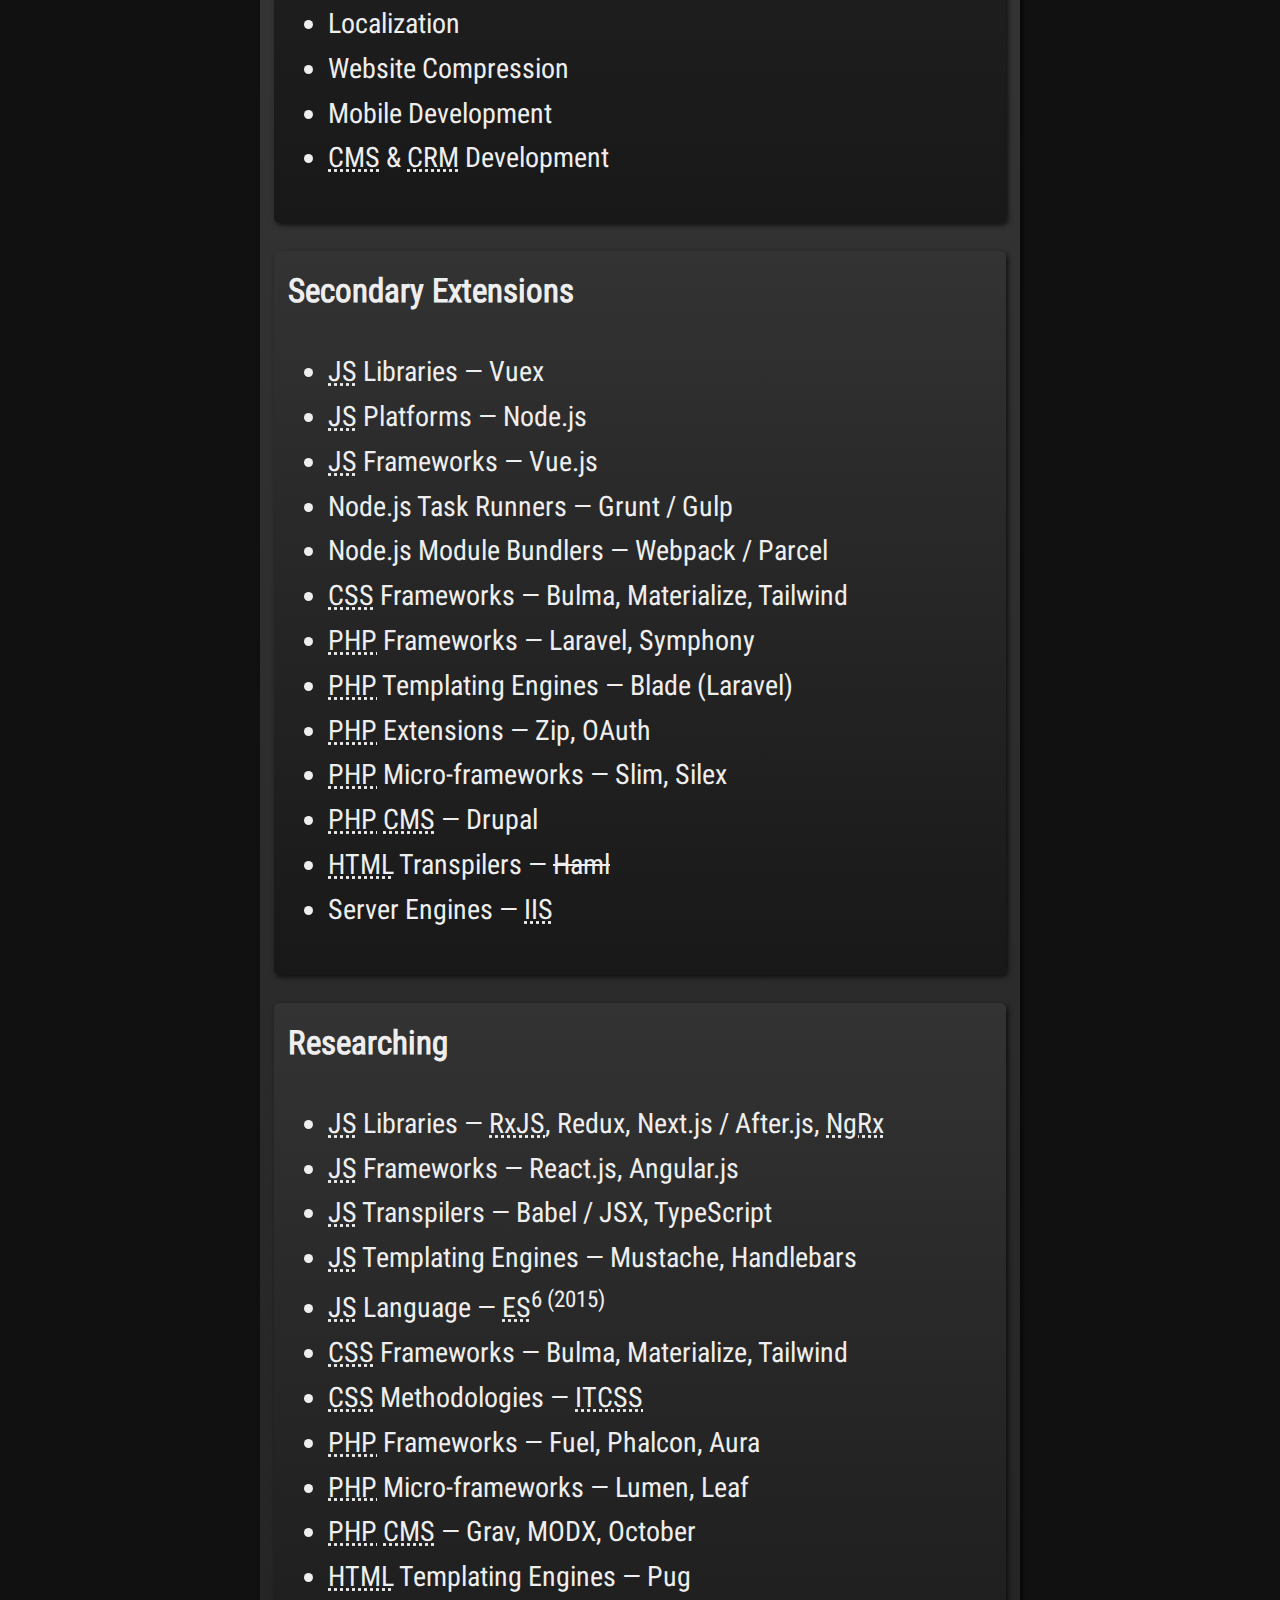
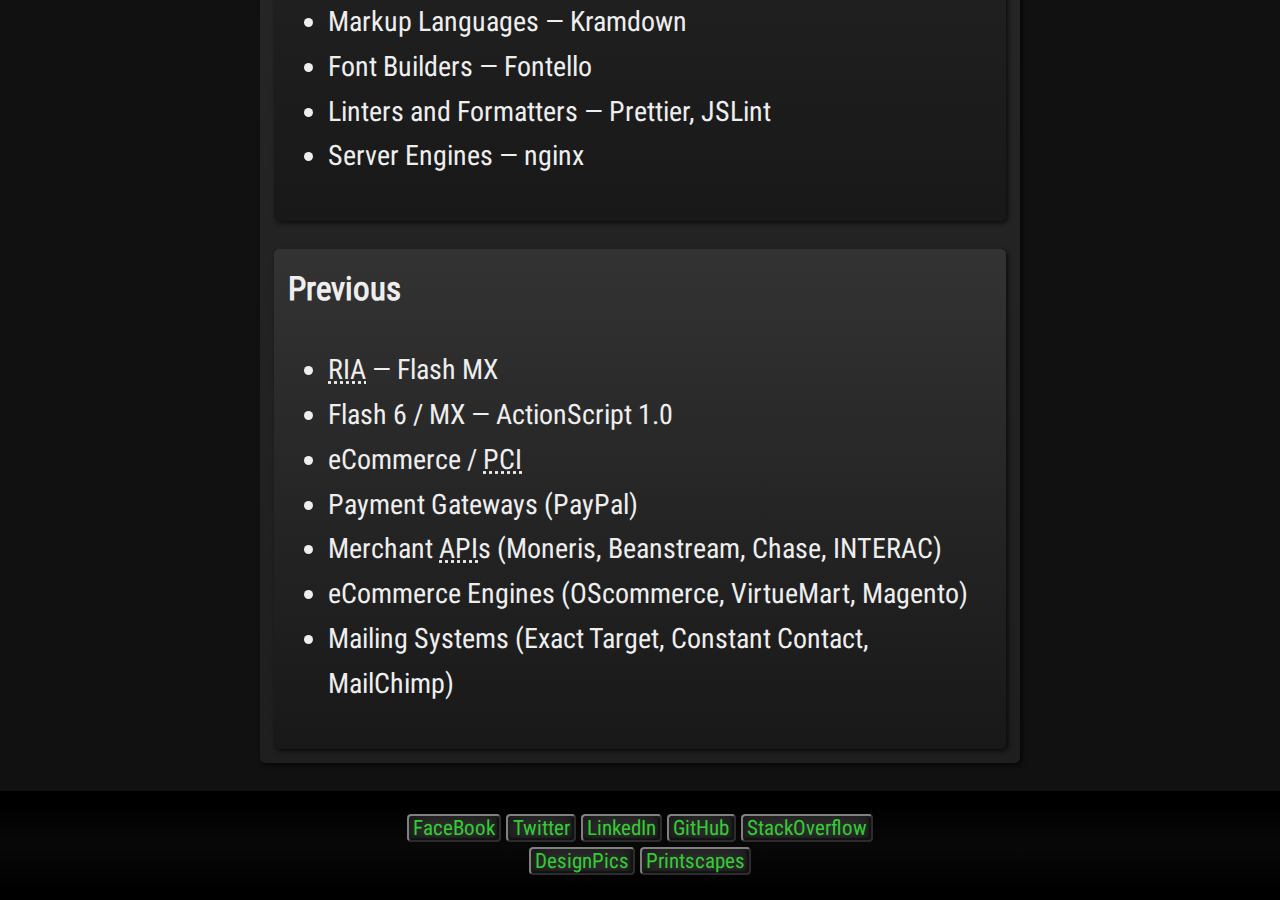
==== commit 050695fd: "add tools page" ====
--- a/index.html
+++ b/index.html
@@ -17,13 +17,13 @@
 	<meta property="og:url" content="https://ryanbriscall.github.io/">
 	<meta property="og:type" content="website">
 	<meta property="og:title" content="Ryan Briscall: Experience, Projects, Tools, and more!">
-	<meta property="og:description" content="Arkore's black-on-black steel slate platinum CSS framework.">
+	<meta property="og:description" content="Ryan Briscall's experience, projects, tools and more.">
 	<meta property="og:image" content="https://ryanbriscall.github.io/icon-180x180.png">
 	<meta name="twitter:card" content="summary_large_image">
 	<meta property="twitter:domain" content="ryanbriscall.github.io">
 	<meta property="twitter:url" content="https://ryanbriscall.github.io/">
 	<meta name="twitter:title" content="Ryan Briscall: Experience, Projects, Tools, and more!">
-	<meta name="twitter:description" content="Arkore's black-on-black steel slate platinum CSS framework.">
+	<meta name="twitter:description" content="Ryan Briscall's experience, projects, tools and more.">
 	<meta name="twitter:image" content="https://ryanbriscall.github.io/icon-180x180.png">
 	<script type="application/ld+json">
 		{"@context": "https://schema.org","@type": "WebSite","name": "Ryan Briscall: Experience, Projects, Tools, and more!","description": "Arkore's black-on-black steel slate-themed platinum CSS framework.","url": "https://ryanbriscall.github.io/","logo": "https://slipgate.ca/icon-180x180.png","image": "https://slipgate.ca/icon-180x180.png"}
@@ -36,8 +36,9 @@
 	<main class="p1" style="background:linear-gradient(180deg, transparent 0%, #111 10%, #111)">
 		<div class="center" style="max-width:calc(760em/28)">
 			<nav class="tabs tabbed">
-			<a href="javascript:" data-id="otab1">Experience</a>
+				<a href="javascript:" data-id="otab1">Experience</a>
 				<a href="javascript:" data-id="otab0">Projects</a>
+				<a href="javascript:" data-id="otab2">Tools</a>
 			</nav>
 			<article data-tab="otab1" class="tab">
 				<header>
@@ -394,6 +395,18 @@
 				</article>
 
 				
+			</section>
+
+			<section data-tab="otab2" class="tab">
+				<article class="panel my1 boxshadow2">
+					<header>
+						<time datetime="2023-03-04" class="right sm none">Mar 4, 2023</time>
+						<h2 class="m0 lh2 green textshadow1">Word to HTML <span class="block muted sm">Web app</span></h2>
+						<img src="img/wordtohtml.jpg" alt="Word to HTML website." class="block boxshadow2 border8 rounded3 mw100 mt3 mb2">
+					</header>
+					<p>This website is a web app, hand crafted, using HTML, CSS, and Javascript.  It is a tool for converting word to HTML.</p>
+					<p>See <a href="https://ryanbriscall.github.io/WordToHtml/">https://ryanbriscall.github.io/WordToHtml/</a></p>
+				</article>
 			</section>
 		</div>
 	</main>
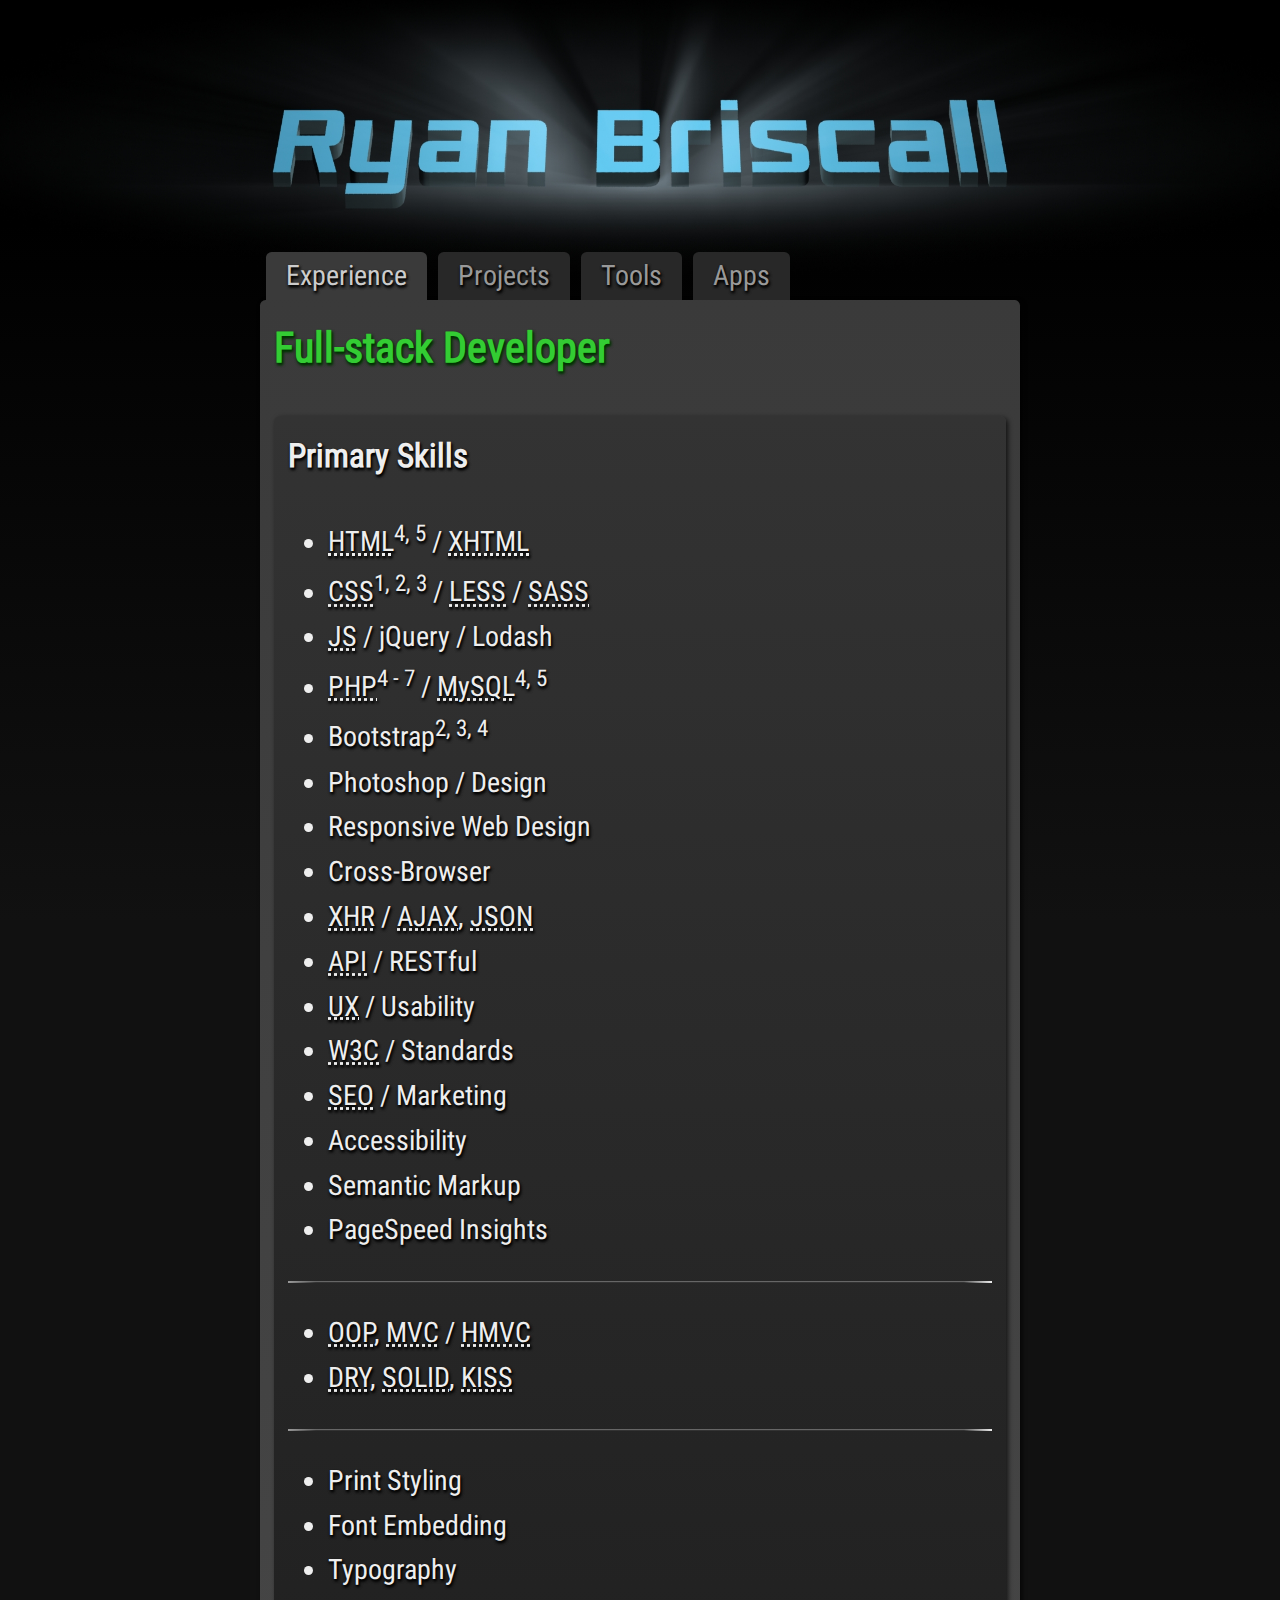
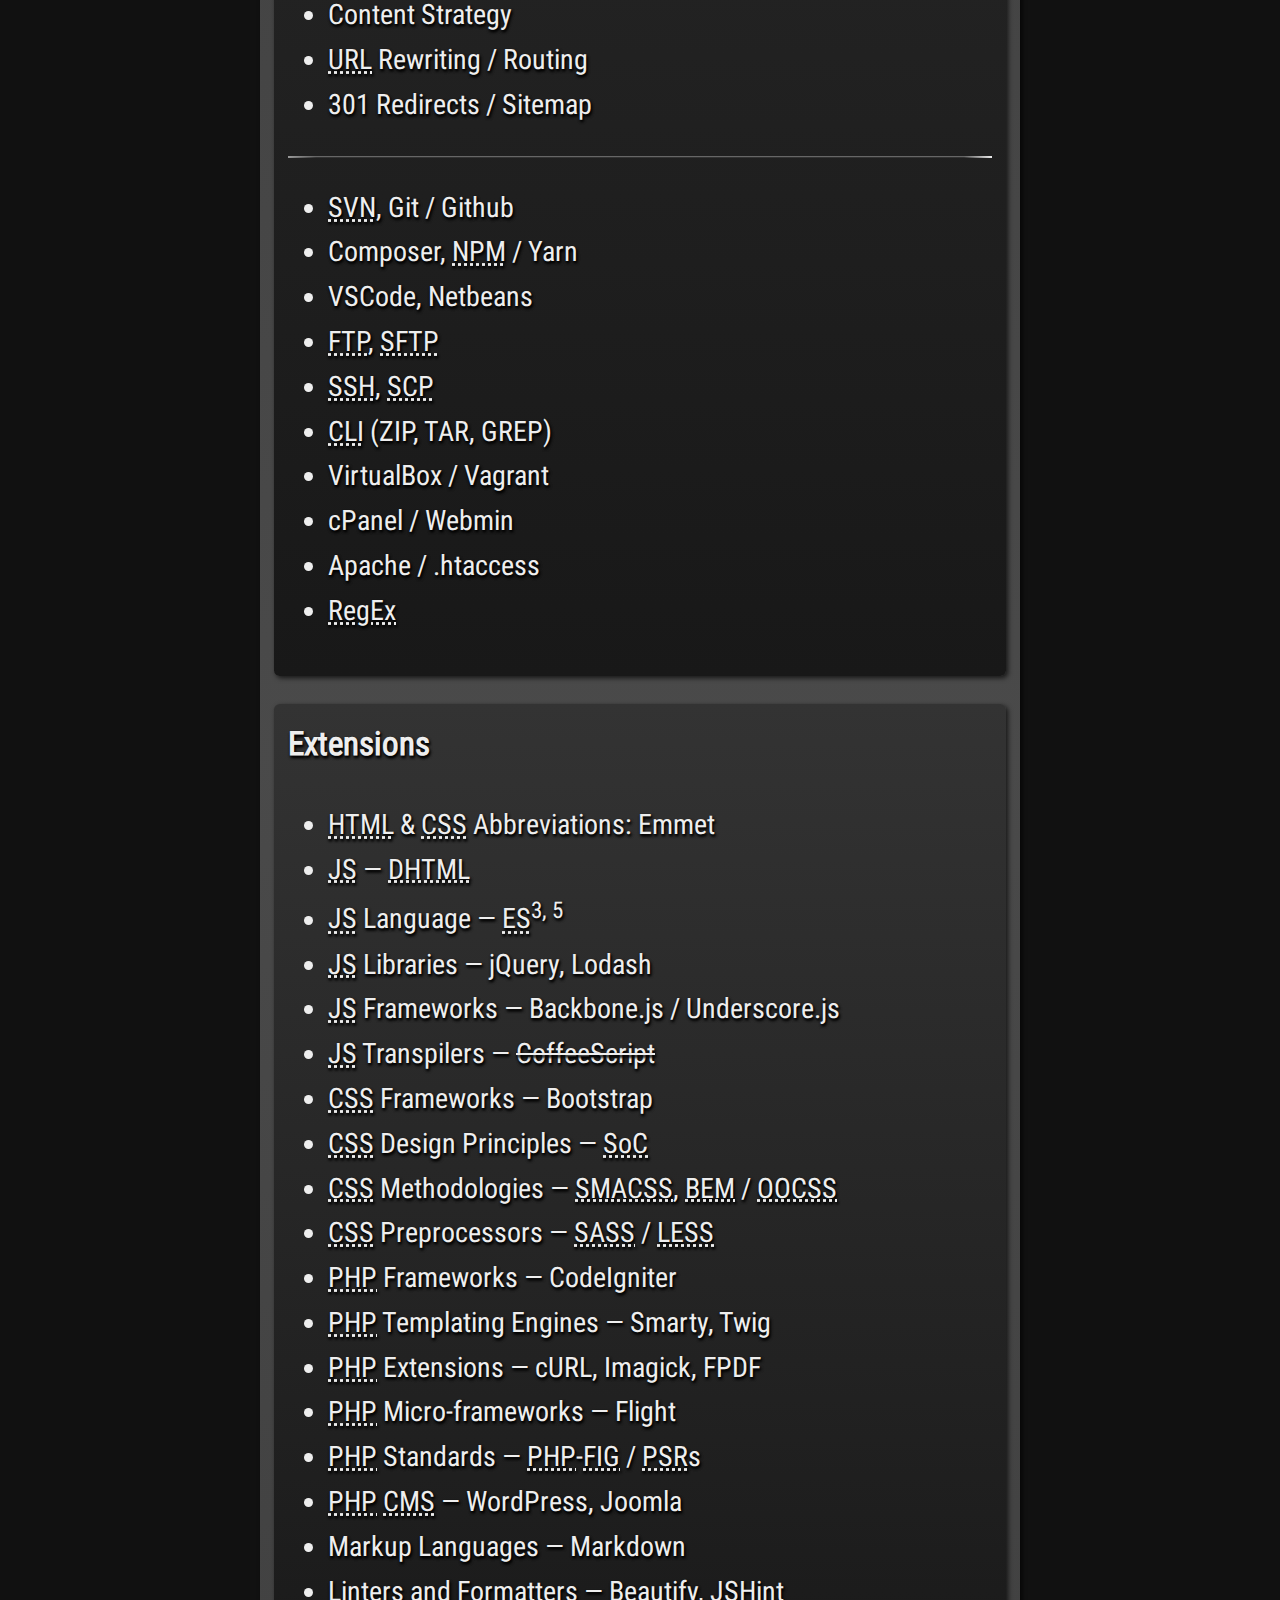
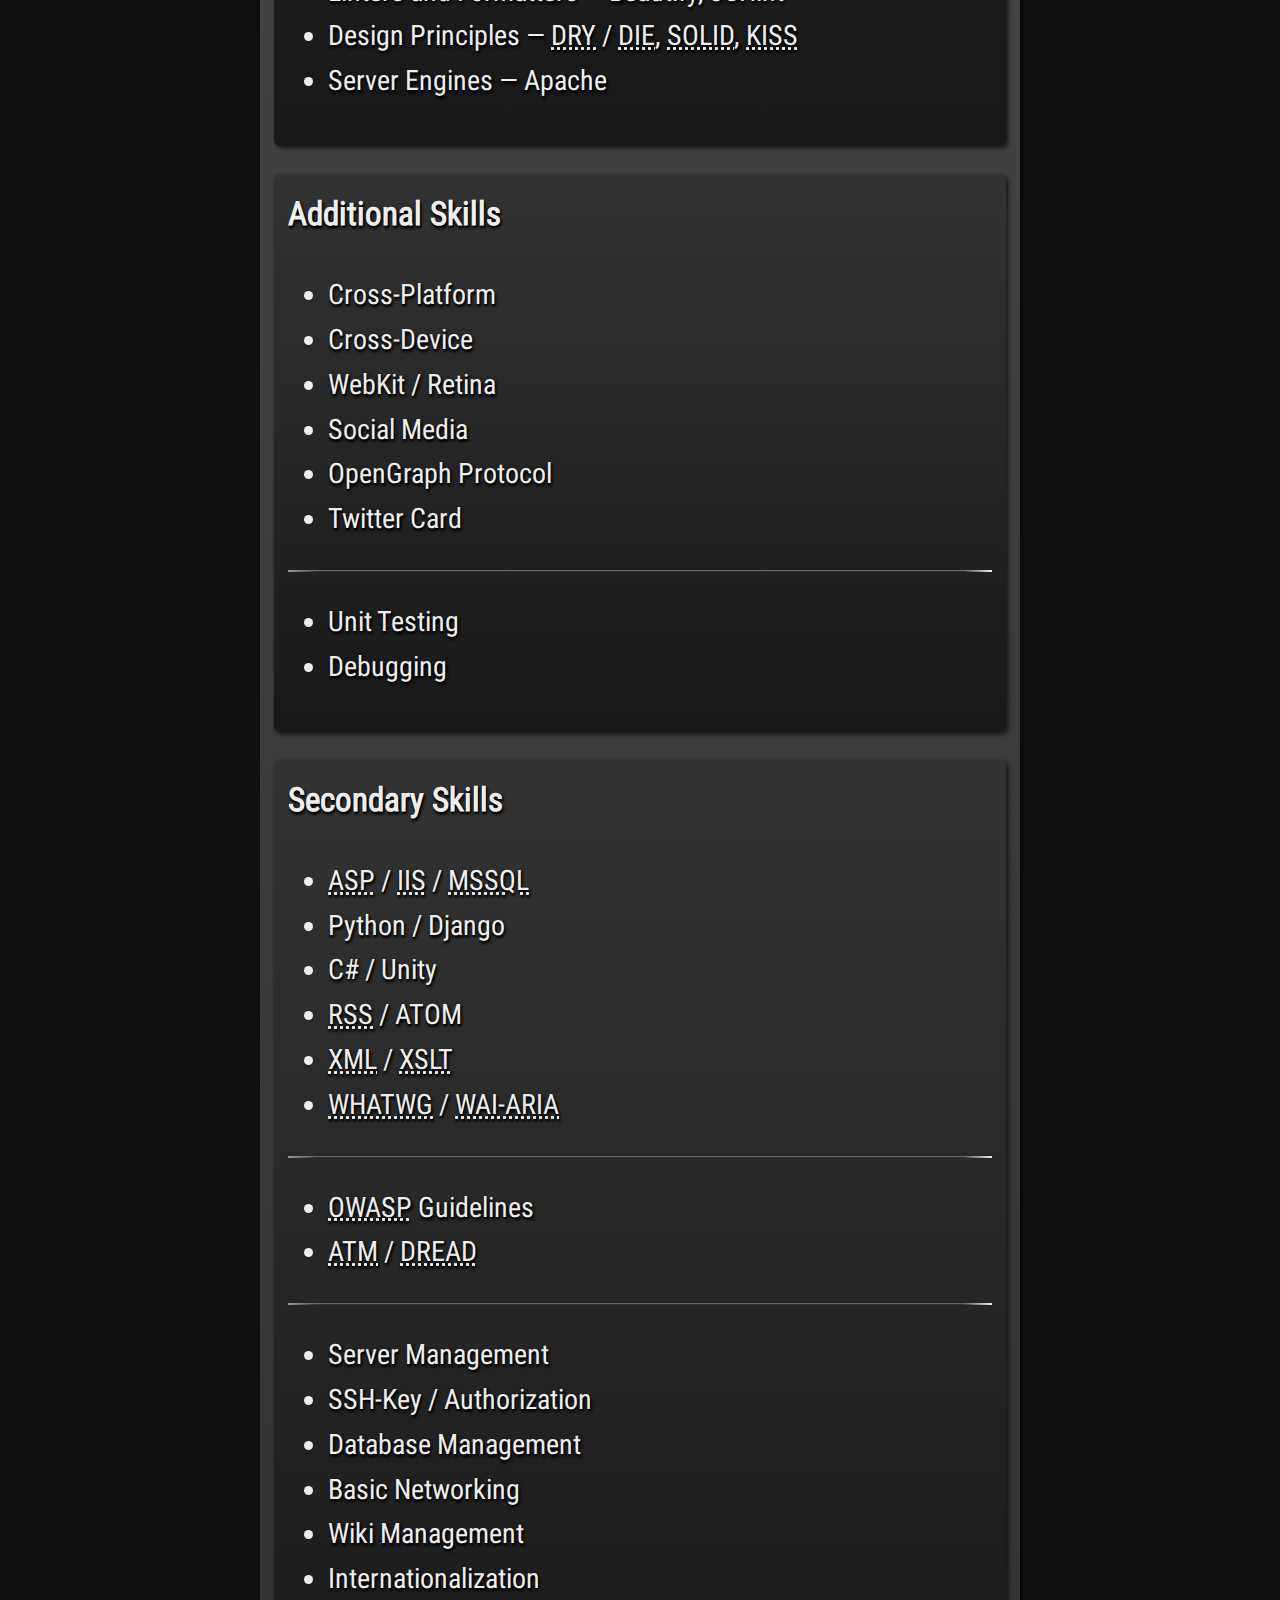
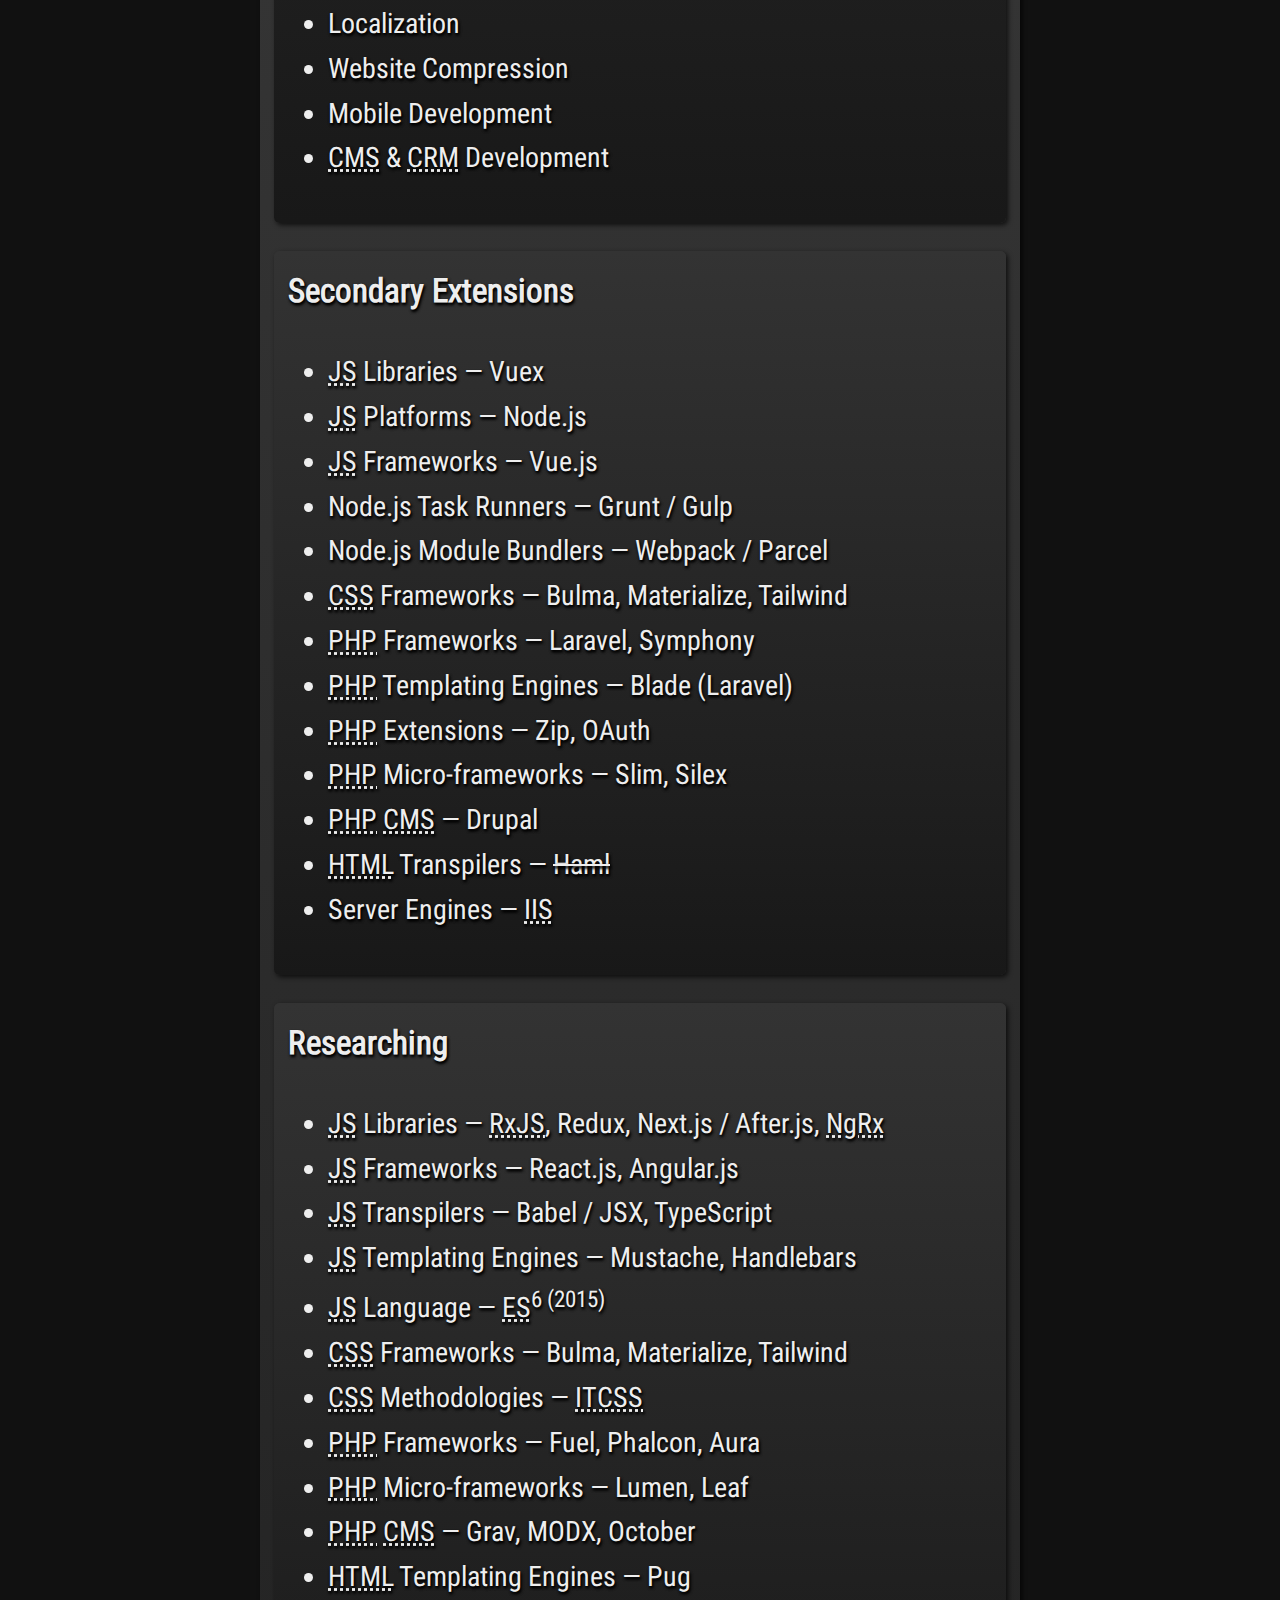
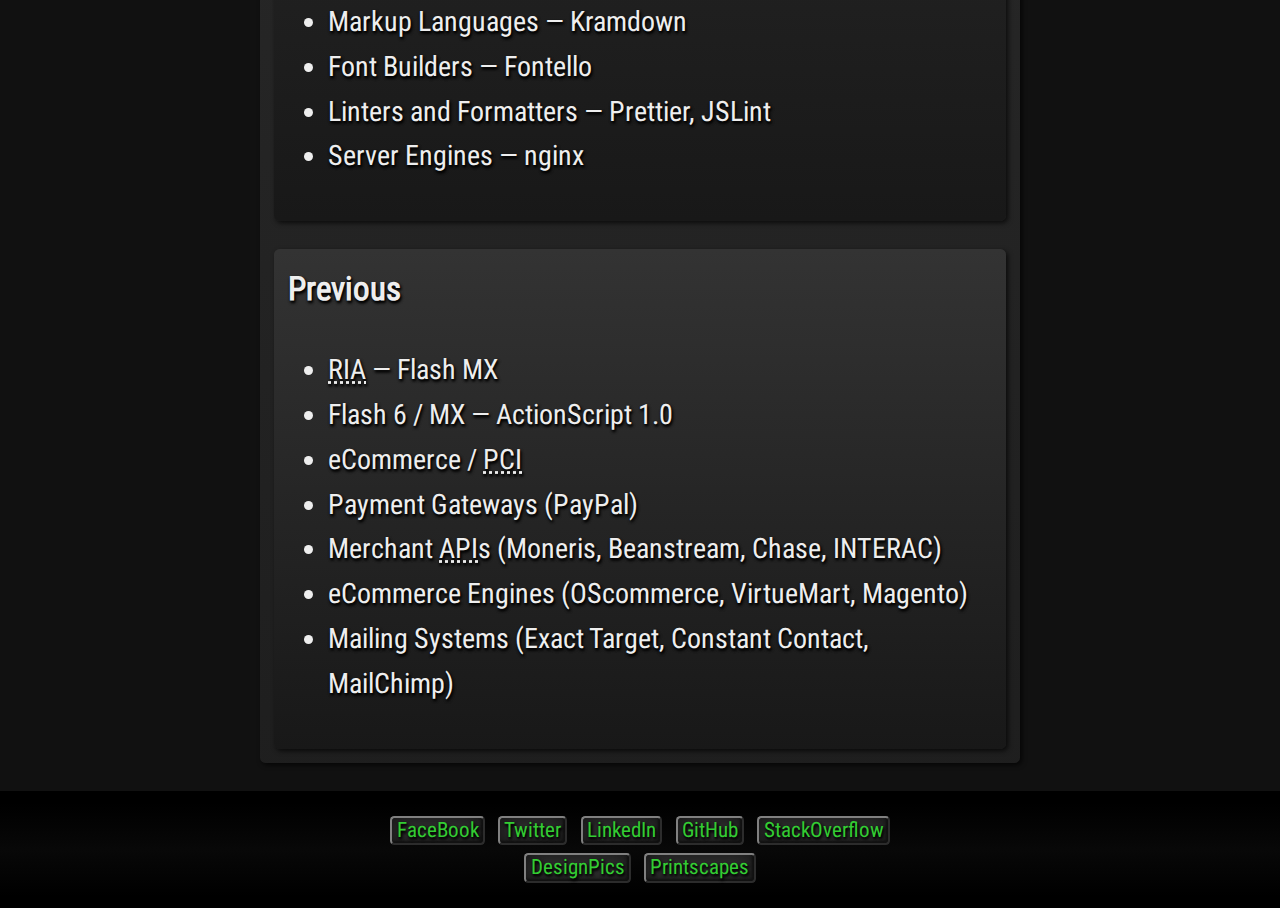
==== commit b66f4015: "add briscallmediapro" ====
--- a/index.html
+++ b/index.html
@@ -30,15 +30,24 @@
 	</script>
 	<link href="arkslate.css" rel="stylesheet">
 	<script src="arkslate.js"></script>
-	<style>article img { max-width: 100%; height: auto; }</style>
+	<script>
+	function videoOver(el) { el.closest('.video').querySelector('video').play(); }
+	function videoOut(el) { el.closest('.video').querySelector('video').pause(); }
+	</script>
+	<style>
+	article img { max-width: 100%; height: auto; }
+	.zip { background-position: 0.175em 0.3em; background-size: auto 1em; background-repeat: no-repeat; background-image: url(img/zip-64.png); padding-left: 1.5em; }
+	.rar { background-position: 0.175em 0.3em; background-size: auto 1em; background-repeat: no-repeat; background-image: url(img/rar-64.png); padding-left: 1.5em; }
+	</style>
 </head>
-<body class="m0" style="background:#000 url(img/ryanbriscall.jpg) 50% -2em/calc(1280em/24) calc(360em/24) no-repeat; padding-top:8em; line-height:1.6">
+<body class="m0 textshadow1 scroll" style="background:#000 url(img/ryanbriscall.jpg) 50% -2em/calc(1280em/24) calc(360em/24) no-repeat; padding-top:8em; line-height:1.6">
 	<main class="p1" style="background:linear-gradient(180deg, transparent 0%, #111 10%, #111)">
 		<div class="center" style="max-width:calc(760em/28)">
 			<nav class="tabs tabbed">
 				<a href="javascript:" data-id="otab1">Experience</a>
 				<a href="javascript:" data-id="otab0">Projects</a>
 				<a href="javascript:" data-id="otab2">Tools</a>
+				<a href="javascript:" data-id="otab3">Apps</a>
 			</nav>
 			<article data-tab="otab1" class="tab">
 				<header>
@@ -396,7 +405,6 @@
 
 				
 			</section>
-
 			<section data-tab="otab2" class="tab">
 				<article class="panel my1 boxshadow2">
 					<header>
@@ -406,21 +414,32 @@
 					</header>
 					<p>This website is a web app, hand crafted, using HTML, CSS, and Javascript.  It is a tool for converting word to HTML.</p>
 					<p>See <a href="https://ryanbriscall.github.io/WordToHtml/">https://ryanbriscall.github.io/WordToHtml/</a></p>
+				</article>
+			</section>
+			<section data-tab="otab3" class="tab">
+				<article class="panel my1 boxshadow2">
+					<header>
+						<time datetime="2025-01-27" class="right sm none">Jan 27, 2025</time>
+						<h2 class="m0 lh2 green textshadow1">Briscall Media Pro <span class="block muted sm">App</span></h2>
+						<img src="img/briscallmediapro.png" alt="Briscall Media Pro screenshot." class="block boxshadow2 border8 rounded3 mw100 mt3 mb2">
+					</header>
+					<p>This app is a multi-player media player, hand crafted, using C#, and .NET.  It is primarily used for ambience with seamless looping.</p>
+					<p>See <a href="https://shop.slipgate.ca/23/" title="Briscall Media Pro website">https://shop.slipgate.ca/23/</a></p>
 				</article>
 			</section>
 		</div>
 	</main>
 	<aside class="textcenter p1 sm" style="background:linear-gradient(180deg, #000 10%, #080808 50%, #000 90%)">
 		<nav>
-			<a class="button" href="https://www.facebook.com/ryanbriscall" aria-label="Ryan Briscall's FaceBook">FaceBook</a>
-			<a class="button" href="https://www.twitter.com/ryanbriscall" aria-label="Ryan Briscall's Twitter">Twitter</a>
-			<a class="button" href="https://www.linkedin.com/pub/ryan-briscall/59/b82/88b" aria-label="Ryan Briscall's LinkedIn">LinkedIn</a>
-			<a class="button" href="https://github.com/ryanbriscall" aria-label="Ryan Briscall's GitHub">GitHub</a>
-			<a class="button" href="https://stackoverflow.com/users/1191160/ryan-briscall" aria-label="Ryan Briscall's StackOverflow">StackOverflow</a>
+			<a class="button inlineblock m3" href="https://www.facebook.com/ryanbriscall" title="Ryan Briscall's FaceBook">FaceBook</a>
+			<a class="button inlineblock m3" href="https://www.twitter.com/ryanbriscall" title="Ryan Briscall's Twitter">Twitter</a>
+			<a class="button inlineblock m3" href="https://www.linkedin.com/pub/ryan-briscall/59/b82/88b" title="Ryan Briscall's LinkedIn">LinkedIn</a>
+			<a class="button inlineblock m3" href="https://github.com/ryanbriscall" title="Ryan Briscall's GitHub">GitHub</a>
+			<a class="button inlineblock m3" href="https://stackoverflow.com/users/1191160/ryan-briscall" title="Ryan Briscall's StackOverflow">StackOverflow</a>
 		</nav>
 		<nav>
-			<a class="button" href="https://www.designpics.com/search/en/filter/sres100sord2ssid56149" aria-label="Ryan Briscall DesignPics">DesignPics<span class="none">&trade; Stock Photos</span></a>
-			<a class="button" href="https://ryanbriscall.printscapes.com/" aria-label="Ryan Briscall Printscapes">Printscapes<span class="none">&trade; Stock Photos</span></a>
+			<a class="button inlineblock m3" href="https://www.designpics.com/search/en/filter/sres100sord2ssid56149" title="Ryan Briscall DesignPics">DesignPics<span class="none">&trade; Stock Photos</span></a>
+			<a class="button inlineblock m3" href="https://ryanbriscall.printscapes.com/" title="Ryan Briscall Printscapes">Printscapes<span class="none">&trade; Stock Photos</span></a>
 		</nav>
 	</aside>
 </body>
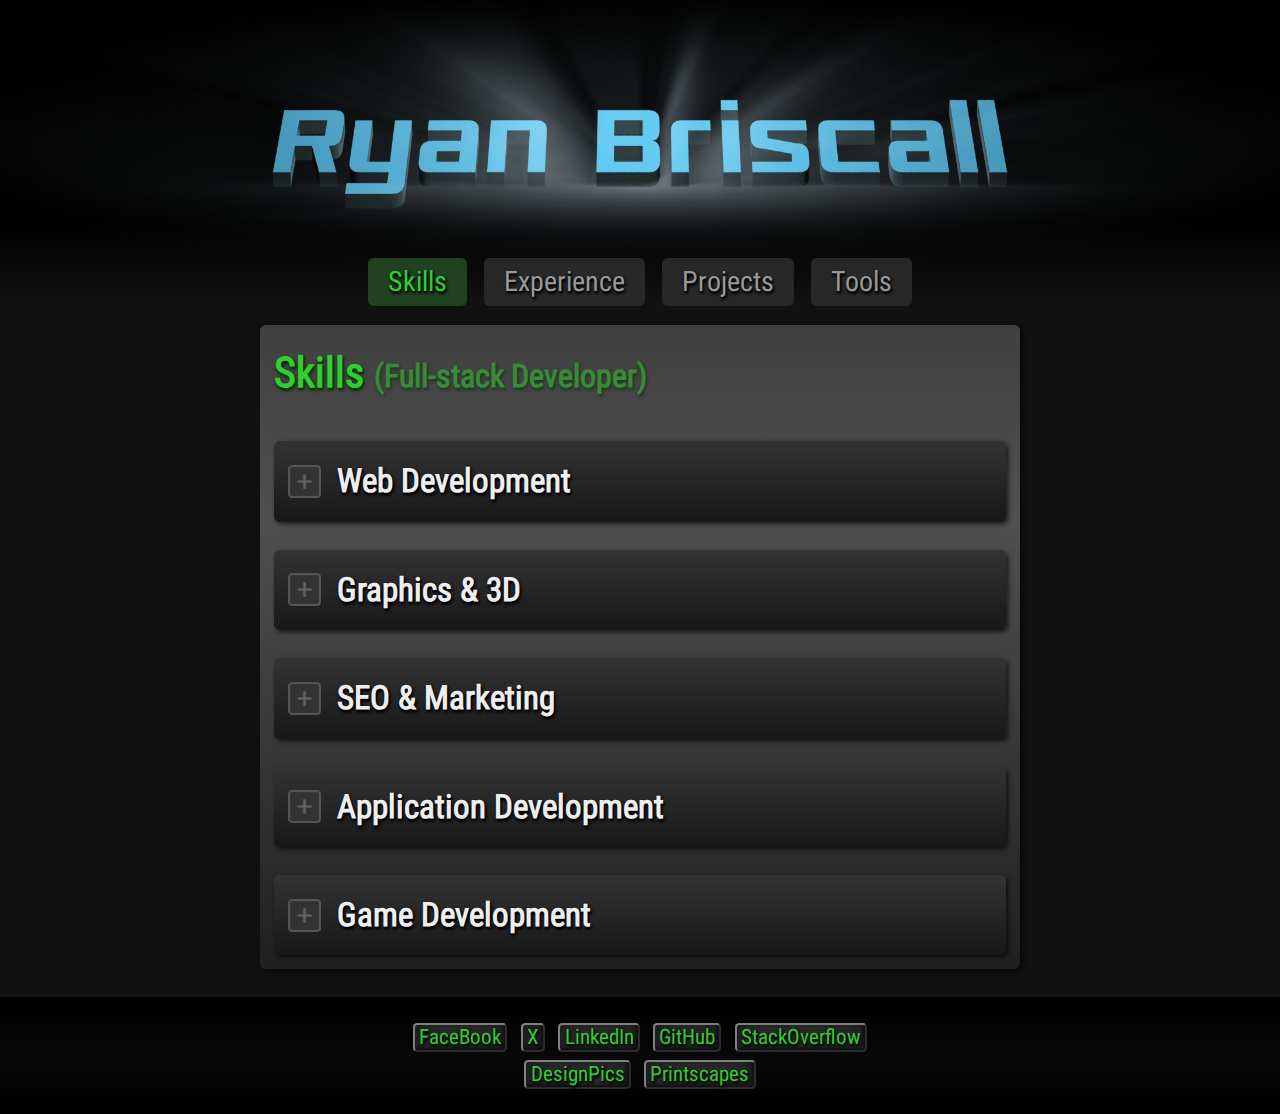
==== commit 409a3350: "rearrange pages and content.  change skills.  adds experience.  change tabs to pills." ====
--- a/index.html
+++ b/index.html
@@ -43,284 +43,169 @@
 <body class="m0 textshadow1 scroll" style="background:#000 url(img/ryanbriscall.jpg) 50% -2em/calc(1280em/24) calc(360em/24) no-repeat; padding-top:8em; line-height:1.6">
 	<main class="p1" style="background:linear-gradient(180deg, transparent 0%, #111 10%, #111)">
 		<div class="center" style="max-width:calc(760em/28)">
-			<nav class="tabs tabbed">
-				<a href="javascript:" data-id="otab1">Experience</a>
-				<a href="javascript:" data-id="otab0">Projects</a>
-				<a href="javascript:" data-id="otab2">Tools</a>
-				<a href="javascript:" data-id="otab3">Apps</a>
+			<nav class="tabs pills textcenter mb2">
+				<a href="javascript:" data-tab-id="otab1">Skills</a>
+				<a href="javascript:" data-tab-id="otab2">Experience</a>
+				<a href="javascript:" data-tab-id="otab3">Projects</a>
+				<a href="javascript:" data-tab-id="otab4">Tools</a>
 			</nav>
 			<article data-tab="otab1" class="tab">
 				<header>
-					<h2 class="green textshadow1">Full-stack Developer</h2>
+					<h2 class="green textshadow1">Skills <span class="muted sm">(Full-stack Developer)</span></h2>
 				</header>
 				<div class="box mt1">
-					<h3>Primary Skills</h3>
-					<ul class="multi-col">
-						<li><abbr title="Hypertext Markup Language">HTML</abbr><sup>4, 5</sup> / <abbr
-								title="Extensible Hypertext Markup Language">XHTML</abbr></li>
-						<li><abbr title="Cascading Style Sheets">CSS</abbr><sup>1, 2, 3</sup> / <abbr
-								title="Leaner Style Sheets">LESS</abbr> / <abbr
-								title="Syntactically Awesome Stylesheets">SASS</abbr></li>
-						<li><abbr title="JavaScript">JS</abbr> / jQuery / Lodash</li>
-						<li><abbr title="PHP: Hypertext Preprocessor">PHP</abbr><sup>4 - 7</sup> / <abbr
-								title="My Structured Query Language">MySQL</abbr><sup>4, 5</sup></li>
-						<li>Bootstrap<sup>2, 3, 4</sup></li>
-						<li>Photoshop / Design</li>
-						<li>Responsive Web Design</li>
-						<li>Cross-Browser</li>
-
-						<li><abbr title="XMLHttpRequest">XHR</abbr> / <abbr
-								title="Asynchronous JavaScript and XML">AJAX</abbr>, <abbr
-								title="JavaScript Object Notation">JSON</abbr></li>
-						<li><abbr title="Application Programming Interface">API</abbr> / RESTful</li>
-						<li><abbr title="User Experience Design">UX</abbr> / Usability</li>
-						<li><abbr title="World Wide Web Consortium (W3C)">W3C</abbr> / Standards</li>
-						<li><abbr title="Search Engine Optimization">SEO</abbr> / Marketing</li>
-						<li>Accessibility</li>
-						<li>Semantic Markup</li>
-						<li>PageSpeed Insights</li>
-					</ul>
-
-					<hr>
-
-					<ul class="multi-col">
-						<li><abbr title="Object-oriented Programming">OOP</abbr>, <abbr
-								title="Model-View-Controller">MVC</abbr> / <abbr
-								title="Hierarchical Model-View-Controller">HMVC</abbr></li>
-						<li><abbr title="Don’t Repeat Yourself">DRY</abbr>, <abbr
-								title="Single Responsibility – Open-Closed – Liskov Substitution – Interface Segregation – Depedency Inversion Pinciples">SOLID</abbr>,
-							<abbr title="Keep It Simple Stupid">KISS</abbr></li>
-					</ul>
-
-					<hr>
-
-					<ul class="multi-col">
-						<li>Print Styling</li>
-						<li>Font Embedding</li>
-						<li>Typography</li>
-
-						<li>Content Strategy</li>
-						<li><abbr title="Uniform Resource Locator">URL</abbr> Rewriting / Routing</li>
-						<li>301 Redirects / Sitemap</li>
-
-					</ul>
-
-					<hr>
-
-					<ul class="multi-col">
-						<li><abbr title="Software Version Number">SVN</abbr>, Git / Github</li>
-						<li>Composer, <abbr title="Node.js Package Manager">NPM</abbr> / Yarn</li>
-						<li>VSCode, Netbeans</li>
-						<li><abbr title="File Transfer Protocol">FTP</abbr>, <abbr
-								title="Secure File Transfer Protocol">SFTP</abbr></li>
-						<li><abbr title="Secure Shell">SSH</abbr>, <abbr title="Secure Copy">SCP</abbr></li>
-
-						<li><abbr title="Command-line Interface">CLI</abbr> (ZIP, TAR, GREP)</li>
-						<li>VirtualBox / Vagrant</li>
-						<li>cPanel / Webmin</li>
-						<li>Apache / .htaccess</li>
-						<li><abbr title="Regular Expressions">RegEx</abbr></li>
-					</ul>
-				</div>
-
-				<div class="box mt1">
-					<h3>Extensions</h3>
-					<ul>
-						<li><abbr title="Hypertext Markup Language">HTML</abbr> &amp; <abbr
-								title="Cascading Style Sheets">CSS</abbr> Abbreviations: Emmet</li>
-
-						<li><abbr title="JavaScript">JS</abbr> &mdash; <abbr title="Dynamic HTML">DHTML</abbr></li>
-						<li><abbr title="JavaScript">JS</abbr> Language &mdash; <abbr
-								title="ECMAScript">ES</abbr><sup>3, 5</sup></li>
-						<li><abbr title="JavaScript">JS</abbr> Libraries &mdash; jQuery, Lodash</li>
-						<li><abbr title="JavaScript">JS</abbr> Frameworks &mdash; Backbone.js / Underscore.js</li>
-						<li><abbr title="JavaScript">JS</abbr> Transpilers &mdash; <del>CoffeeScript</del></li>
-
-						<li><abbr title="Cascading Style Sheets">CSS</abbr> Frameworks &mdash; Bootstrap</li>
-						<li><abbr title="Cascading Style Sheets">CSS</abbr> Design Principles &mdash; <abbr
-								title="Separation of Concerns">SoC</abbr></li>
-						<li><abbr title="Cascading Style Sheets">CSS</abbr> Methodologies &mdash; <abbr
-								title="Scalable and Modular Architecture for Cascading Style Sheets">SMACSS</abbr>,
-							<abbr title="Block Element Modifier">BEM</abbr> / <abbr
-								title="Object-oriented Cascading Style Sheets">OOCSS</abbr></li>
-						<li><abbr title="Cascading Style Sheets">CSS</abbr> Preprocessors &mdash; <abbr
-								title="Syntactically Awesome Stylesheets">SASS</abbr> / <abbr
-								title="Leaner Style Sheets">LESS</abbr></li>
-
-						<li><abbr title="PHP: Hypertext Preprocessor">PHP</abbr> Frameworks &mdash; CodeIgniter</li>
-						<li><abbr title="PHP: Hypertext Preprocessor">PHP</abbr> Templating Engines &mdash; Smarty, Twig
-						</li>
-						<li><abbr title="PHP: Hypertext Preprocessor">PHP</abbr> Extensions &mdash; cURL, Imagick, FPDF
-						</li>
-						<li><abbr title="PHP: Hypertext Preprocessor">PHP</abbr> Micro-frameworks &mdash; Flight</li>
-						<li><abbr title="PHP: Hypertext Preprocessor">PHP</abbr> Standards &mdash; <abbr
-								title="PHP: Hypertext Preprocessor">PHP</abbr>-<abbr
-								title="Framework Interop Group">FIG</abbr> / <abbr
-								title="PHP Standards Recommendation">PSR</abbr>s</li>
-
-						<li><abbr title="PHP: Hypertext Preprocessor">PHP</abbr>&nbsp;<abbr
-								title="Content Management System">CMS</abbr> &mdash; WordPress, Joomla</li>
-						<li>Markup Languages &mdash; Markdown</li>
-						<li>Linters and Formatters &mdash; Beautify, JSHint</li>
-						<li>Design Principles &mdash; <abbr title="Don’t Repeat Yourself">DRY</abbr> / <abbr
-								title="Duplication Is Evil">DIE</abbr>, <abbr
-								title="Single Responsibility – Open-Closed – Liskov Substitution – Interface Segregation – Depedency Inversion Pinciples">SOLID</abbr>,
-							<abbr title="Keep It Simple Stupid">KISS</abbr></li>
-						<li>Server Engines &mdash; Apache</li>
-
-					</ul>
-				</div>
-
-				<div class="box mt1">
-					<h3>Additional Skills</h3>
-					<ul class="multi-col">
-						<li>Cross-Platform</li>
-						<li>Cross-Device</li>
-						<li>WebKit / Retina</li>
-
-						<li>Social Media</li>
-						<li>OpenGraph Protocol</li>
-						<li>Twitter Card</li>
-					</ul>
-
-					<hr>
-
-					<ul class="multi-col">
-						<li>Unit Testing</li>
-						<li>Debugging</li>
-					</ul>
-				</div>
-
-				<div class="box mt1">
-					<h3>Secondary Skills</h3>
-					<ul class="multi-col">
-						<li><abbr title="Active Server Pages">ASP</abbr> / <abbr
-								title="Internet Information Services">IIS</abbr> / <abbr
-								title="Microsoft Structured Query Language">MSSQL</abbr></li>
-						<li>Python / Django</li>
-						<li>C# / Unity</li>
-
-						<li><abbr title="Really Simple Syndication / Rich Site Summary">RSS</abbr> / ATOM</li>
-						<li><abbr title="Extensible Markup Language">XML</abbr> / <abbr
-								title="Extensible Stylesheet Language Transformations">XSLT</abbr></li>
-						<li><abbr title="Web Hypertext Application Technology Working Group">WHATWG</abbr> / <abbr
-								title="Web Accessibility Initiative - Accessible Rich Internet Applications">WAI-ARIA</abbr>
-						</li>
-					</ul>
-
-					<hr>
-
-					<ul class="multi-col">
-						<li><abbr title="Open Web Application Security Project">OWASP</abbr> Guidelines</li>
-						<li><abbr title="Application Threat Modeling">ATM</abbr> / <abbr
-								title="Damage – Reproducibility – Exploitability – Affected users – Discoverability">DREAD</abbr>
-						</li>
-					</ul>
-
-					<hr>
-
-					<ul class="multi-col">
-						<li>Server Management</li>
-						<li>SSH-Key / Authorization</li>
-						<li>Database Management</li>
-						<li>Basic Networking</li>
-						<li>Wiki Management</li>
-
-						<li>Internationalization</li>
-						<li>Localization</li>
-						<li>Website Compression</li>
-						<li>Mobile Development</li>
-						<li><abbr title="Content Management System">CMS</abbr> &amp; <abbr
-								title="Customer Relationship Management">CRM</abbr> Development</li>
-					</ul>
-				</div>
-
-				<div class="box mt1">
-					<h3>Secondary Extensions</h3>
-					<ul>
-						<li><abbr title="JavaScript">JS</abbr> Libraries &mdash; Vuex</li>
-						<li><abbr title="JavaScript">JS</abbr> Platforms &mdash; Node.js</li>
-						<li><abbr title="JavaScript">JS</abbr> Frameworks &mdash; Vue.js</li>
-						<li>Node.js Task Runners &mdash; Grunt / Gulp</li>
-						<li>Node.js Module Bundlers &mdash; Webpack / Parcel</li>
-
-						<li><abbr title="Cascading Style Sheets">CSS</abbr> Frameworks &mdash; Bulma, Materialize,
-							Tailwind</li>
-
-						<li><abbr title="PHP: Hypertext Preprocessor">PHP</abbr> Frameworks &mdash; Laravel, Symphony
-						</li>
-						<li><abbr title="PHP: Hypertext Preprocessor">PHP</abbr> Templating Engines &mdash; Blade
-							(Laravel)</li>
-						<li><abbr title="PHP: Hypertext Preprocessor">PHP</abbr> Extensions &mdash; Zip, OAuth</li>
-						<li><abbr title="PHP: Hypertext Preprocessor">PHP</abbr> Micro-frameworks &mdash; Slim, Silex
-						</li>
-						<li><abbr title="PHP: Hypertext Preprocessor">PHP</abbr>&nbsp;<abbr
-								title="Content Management System">CMS</abbr> &mdash; Drupal</li>
-						<li><abbr title="Hypertext Markup Language">HTML</abbr> Transpilers &mdash; <del>Haml</del></li>
-
-						<li>Server Engines &mdash; <abbr title="Internet Information Services">IIS</abbr></li>
-					</ul>
-				</div>
-				<div class="box mt1">
-					<h3>Researching</h3>
-					<ul>
-						<li><abbr title="JavaScript">JS</abbr> Libraries &mdash; <abbr
-								title="Reactive Extensions for JavaScript">RxJS</abbr>, Redux, Next.js / After.js, <abbr
-								title="Reactive Extensions for Angular">NgRx</abbr></li>
-						<li><abbr title="JavaScript">JS</abbr> Frameworks &mdash; React.js, Angular.js</li>
-						<li><abbr title="JavaScript">JS</abbr> Transpilers &mdash; Babel / JSX, TypeScript</li>
-						<li><abbr title="JavaScript">JS</abbr> Templating Engines &mdash; Mustache, Handlebars</li>
-						<li><abbr title="JavaScript">JS</abbr> Language &mdash; <abbr title="ECMAScript">ES</abbr><sup>6
-								(2015)</sup></li>
-
-						<li><abbr title="Cascading Style Sheets">CSS</abbr> Frameworks &mdash; Bulma, Materialize,
-							Tailwind</li>
-						<li><abbr title="Cascading Style Sheets">CSS</abbr> Methodologies &mdash; <abbr
-								title="Inverted Triangle Cascading Style Sheets">ITCSS</abbr></li>
-
-						<li><abbr title="PHP: Hypertext Preprocessor">PHP</abbr> Frameworks &mdash; Fuel, Phalcon, Aura
-						</li>
-						<li><abbr title="PHP: Hypertext Preprocessor">PHP</abbr> Micro-frameworks &mdash; Lumen, Leaf
-						</li>
-
-						<li><abbr title="PHP: Hypertext Preprocessor">PHP</abbr>&nbsp;<abbr
-								title="Content Management System">CMS</abbr> &mdash; Grav, MODX, October</li>
-						<li><abbr title="Hypertext Markup Language">HTML</abbr> Templating Engines &mdash; Pug</li>
-						<li>Markup Languages &mdash; Kramdown</li>
-						<li>Font Builders &mdash; Fontello</li>
-
-						<li>Linters and Formatters &mdash; Prettier, JSLint</li>
-						<li>Server Engines &mdash; nginx</li>
-					</ul>
-				</div>
-
-				<div class="box mt1">
-					<h3>Previous</h3>
-					<ul>
-						<li><abbr title="Rich Internet Application">RIA</abbr> &mdash; Flash MX</li>
-						<li>Flash 6 / MX &mdash; ActionScript 1.0</li>
-
-						<li>eCommerce / <abbr title="Payment Card Industry">PCI</abbr></li>
-						<li>Payment Gateways (PayPal)</li>
-						<li>Merchant <abbr title="Application Programming Interface">API</abbr>s (Moneris, Beanstream,
-							Chase, INTERAC)</li>
-						<li>eCommerce Engines (OScommerce, VirtueMart, Magento)</li>
-						<li>Mailing Systems (Exact Target, Constant Contact, MailChimp)</li>
-					</ul>
-				</div>
+					<ul class="tree mb0">
+						<li>
+							<h3 class="clk mb0">Web Development</h3>
+							<div>
+								<ul>
+								<li><p><b>Languages & Frameworks</b>: HTML5, CSS3 (SASS, LESS), JavaScript (ES3–11), jQuery, PHP (4–8), MySQL.</p></li>
+								<li><p><b>Technologies</b>: AJAX, JSON, RESTful APIs.</p></li>
+								<li><p><b>Front-End</b>: Bootstrap, Responsive Design, UX & Usability, Accessibility, Semantic Markup.</p></li>
+								<li><p><b>Back-End</b>: Apache, cPanel/WHM, Custom CMS (WordPress, Joomla, Drupal).</p></li>
+								<li><p><b>Best Practices</b>: W3C Standards, Cross-Browser Compatibility, SEO Optimization.</p></li>
+								</ul>
+							</div>
+						</li>
+					</ul>
+				</div>
+
+				<div class="box mt1">
+					<ul class="tree mb0">
+						<li>
+							<h3 class="clk mb0">Graphics & 3D</h3>
+							<div>
+								<ul>
+								<li><p><b>Design Tools</b>: Adobe Photoshop (Web Graphics, UI/UX Assets).</p></li>
+								<li><p><b>3D Modeling</b>: Autodesk 3ds Max (CGI Wallpapers, Animations).</p></li>
+								<li><p><b>3D Printing:</b> SolidWorks (Prototyping & Print-Ready Models).</p></li>
+								</ul>
+							</div>
+						</li>
+					</ul>
+				</div>
+
+				<div class="box mt1">
+					<ul class="tree mb0">
+						<li>
+							<h3 class="clk mb0">SEO & Marketing</h3>
+							<div>
+								<ul>
+								<li><p><b>SEO Strategies</b>: On-Page & Off-Page Optimization, Keyword Research, Competitor Analysis.</p></li>
+								<li><p><b>Performance Optimization</b>: Speed Improvements, Mobile-First Design, Secure Web Practices.</p></li>
+								<li><p><b>Marketing Integration</b>: SEO-Driven Content Strategy, Search Engine Ranking Optimization.</p></li>
+								</ul>
+							</div>
+						</li>
+					</ul>
+				</div>
+
+				<div class="box mt1">
+					<ul class="tree mb0">
+						<li>
+							<h3 class="clk mb0">Application Development</h3>
+							<div>
+							<ul>
+							<li><p><b>Languages & Frameworks</b>: Visual Basic, C# (.NET 2–4.8).</p></li>
+							<li><p><b>Tools</b>: Visual Studio.</p></li>
+							<li><p><b>Experience</b>: Developed 25+ Windows Desktop Applications, Focused on User-Friendly Solutions and Performance Optimization.</p></li>
+							</ul>
+							</div>
+						</li>
+					</ul>
+				</div>
+
+				<div class="box mt1">
+					<ul class="tree mb0 ">
+						<li>
+							<h3 class="clk mb0">Game Development</h3>
+							<div>
+							<ul>
+							<li><p><b>Engine</b>: Unity.</p></li>
+							<li><p><b>Programming</b>: C# Scripting.</p></li>
+							<li><p><b>Focus Areas</b>: Game Prototyping, Interactive Experiences, Optimization for Performance.</p></li>
+							</ul>
+							</div>
+						</li>
+					</ul>
+				</div>
+
 			</article>
-			<section data-tab="otab0" class="tab">
+			<article data-tab="otab2" class="tab">
+				<header>
+					<h2 class="green textshadow1">Experience <span class="muted sm">(20 years)</span></h2>
+				</header>
+			
+				<div class="box mt1">
+					<ul class="listbare">
+					<li><p>
+						<b>Web Developer / SEO / Marketing</b><br /><span class="muted">CreoLogic Design Inc. – Contract Full-time</span><br /><span class="green muted">1 yr</span>
+					</p></li>
+					<li><p>
+						<b>Software Developer</b><br /><span class="muted">Dekker Designs – Self-employed</span><br /><span class="green muted">2 yrs</span>
+					</p></li>
+					<li><p>
+						<b>Game Level Designer</b><br /><span class="muted">3D Realms – Contract Part-time</span><br /><span class="green muted">3 mos</span>
+					</p></li>
+					<li><p>
+						<b>Game Developer</b><br /><span class="muted">ArkBit Entertainment – Self-employed</span><br /><span class="green muted">4 mos</span>
+					</p></li>
+					<li><p>
+						<b>Drupal / Wordpress / PHP Developer</b><br /><span class="muted">Questionmark Computing Ltd. – Full-time</span><br /><span class="green muted">5 yrs</span>
+					</p></li>
+					<li><p>
+						<b>UX / Front-end Developer & PHP Developer</b><br /><span class="muted">Cite Media – Contract Full-time</span><br /><span class="green muted">3 yrs</span>
+					</p></li>
+					<li><p>
+						<b>PHP Developer / SEO / Technical Lead</b><br /><span class="muted">Chinook Multimedia Inc. – Full-time</span><br /><span class="green muted">2 yrs</span>
+					</p></li>
+					<li><p>
+						<b>Joomla / PHP Developer</b><br /><span class="muted">Top Draw Inc. – Full-time</span><br /><span class="green muted">2 yrs</span>
+					</p></li>
+					<li><p>
+						<b>Website Designer / SEO / Marketing</b><br /><span class="muted">Safewebhost.net – Full-time</span><br /><span class="green muted">4 yrs</span>
+					</p></li>
+					<li><p>
+						<b>Technical Support Agent</b><br /><span class="muted">Convergys – Full-time</span><br /><span class="green muted">1 yr</span>
+					</p></li>
+					</ul>
+				</div>
+			</article>
+			<section data-tab="otab3" class="tab">
+				<header>
+					<h2 class="green textshadow1 mb3">Projects</h2>
+				</header>
 				<nav class="row spaced3">
 					<div>
-						<input checked type="checkbox" id="web" name="cat" data-filter-id="Websites">
+						<input checked type="checkbox" id="web" name="cat" data-filters-id="Websites">
 						<label class="checkbox" for="web"></label>
 						<label for="web">Websites</label>
 					</div>
+					<div>
+						<input checked type="checkbox" id="webapps" name="cat" data-filters-id="Web apps">
+						<label class="checkbox" for="webapps"></label>
+						<label for="webapps">Web apps</label>
+					</div>
+					<div>
+						<input checked type="checkbox" id="apps" name="cat" data-filters-id="Apps">
+						<label class="checkbox" for="apps"></label>
+						<label for="apps">Apps</label>
+					</div>
 
 					
 				</nav>
 
-				<article class="panel my1 boxshadow2" data-filter="Websites">
+				<article class="panel my1 boxshadow2" data-filters="Apps">
+					<header>
+						<time datetime="2025-01-27" class="right sm none">Jan 27, 2025</time>
+						<h2 class="m0 lh2 green textshadow1">Briscall Media Pro <span class="block muted sm">App</span></h2>
+						<img src="img/briscallmediapro.png" alt="Briscall Media Pro screenshot." class="block boxshadow2 border8 rounded3 mw100 mt3 mb2">
+					</header>
+					<p>This app is a multi-player media player, hand crafted, using C#, and .NET.  It is primarily used for ambience with seamless looping.</p>
+					<p><a class="button block" href="https://shop.slipgate.ca/23/">Visit website</a></p>
+				</article>
+
+				<article class="panel my1 boxshadow2" data-filters="Web apps">
 					<header>
 						<time datetime="2024-06-15" class="right sm none">June 15, 2024</time>
 						<h2 class="m0 lh2 green textshadow1">PM (Project Management) <span class="block muted sm">Web app</span></h2>
@@ -331,7 +216,7 @@
 					</p>
 				</article>
 
-				<article class="panel my1 boxshadow2" data-filter="Websites">
+				<article class="panel my1 boxshadow2" data-filters="Websites">
 					<header>
 						<time datetime="2023-03-16" class="right sm none">Mar 16, 2023</time>
 						<h2 class="m0 lh2 green textshadow1">MOD Kitchens <span class="block muted sm">Website</span></h2>
@@ -343,7 +228,7 @@
 					<p><a class="button block" href="https://choosemod.com/" rel="nofollow noreferrer">Visit website</a></p>
 				</article>
 
-				<article class="panel my1 boxshadow2" data-filter="Websites">
+				<article class="panel my1 boxshadow2" data-filters="Websites">
 					<header>
 						<time datetime="2023-02-13" class="right sm none">Feb 13, 2023</time>
 						<h2 class="m0 lh2 green textshadow1">Huizinga <span class="block muted sm">Website</span></h2>
@@ -355,7 +240,7 @@
 					<p><a class="button block" href="https://www.hdllaw.ca/" rel="nofollow noreferrer">Visit website</a></p>
 				</article>
 				
-				<article class="panel my1 boxshadow2" data-filter="Websites">
+				<article class="panel my1 boxshadow2" data-filters="Websites">
 					<header>
 						<time datetime="2023-01-22" class="right sm none">Jan 22, 2023</time>
 						<h2 class="m0 lh2 green textshadow1">Red Seal Glass <span class="block muted sm">Website</span></h2>
@@ -367,7 +252,7 @@
 					<p><a class="button block" href="https://redsealglass.com/" rel="nofollow noreferrer">Visit website</a></p>
 				</article>
 
-				<article class="panel my1 boxshadow2" data-filter="Websites">
+				<article class="panel my1 boxshadow2" data-filters="Websites">
 					<header>
 						<time datetime="2019-03-19" class="right sm none">March 19, 2019</time>
 						<h2 class="m0 lh2 green textshadow1">Apogee Entertainment <span class="block muted sm">Website</span></h2>
@@ -405,7 +290,10 @@
 
 				
 			</section>
-			<section data-tab="otab2" class="tab">
+			<section data-tab="otab4" class="tab">
+				<header>
+					<h2 class="green textshadow1 mb3">Tools</h2>
+				</header>
 				<article class="panel my1 boxshadow2">
 					<header>
 						<time datetime="2023-03-04" class="right sm none">Mar 4, 2023</time>
@@ -414,17 +302,6 @@
 					</header>
 					<p>This website is a web app, hand crafted, using HTML, CSS, and Javascript.  It is a tool for converting word to HTML.</p>
 					<p>See <a href="https://ryanbriscall.github.io/WordToHtml/">https://ryanbriscall.github.io/WordToHtml/</a></p>
-				</article>
-			</section>
-			<section data-tab="otab3" class="tab">
-				<article class="panel my1 boxshadow2">
-					<header>
-						<time datetime="2025-01-27" class="right sm none">Jan 27, 2025</time>
-						<h2 class="m0 lh2 green textshadow1">Briscall Media Pro <span class="block muted sm">App</span></h2>
-						<img src="img/briscallmediapro.png" alt="Briscall Media Pro screenshot." class="block boxshadow2 border8 rounded3 mw100 mt3 mb2">
-					</header>
-					<p>This app is a multi-player media player, hand crafted, using C#, and .NET.  It is primarily used for ambience with seamless looping.</p>
-					<p>See <a href="https://shop.slipgate.ca/23/" title="Briscall Media Pro website">https://shop.slipgate.ca/23/</a></p>
 				</article>
 			</section>
 		</div>
@@ -432,7 +309,7 @@
 	<aside class="textcenter p1 sm" style="background:linear-gradient(180deg, #000 10%, #080808 50%, #000 90%)">
 		<nav>
 			<a class="button inlineblock m3" href="https://www.facebook.com/ryanbriscall" title="Ryan Briscall's FaceBook">FaceBook</a>
-			<a class="button inlineblock m3" href="https://www.twitter.com/ryanbriscall" title="Ryan Briscall's Twitter">Twitter</a>
+			<a class="button inlineblock m3" href="https://x.com/ryanbriscall" title="Ryan Briscall's X">X</a>
 			<a class="button inlineblock m3" href="https://www.linkedin.com/pub/ryan-briscall/59/b82/88b" title="Ryan Briscall's LinkedIn">LinkedIn</a>
 			<a class="button inlineblock m3" href="https://github.com/ryanbriscall" title="Ryan Briscall's GitHub">GitHub</a>
 			<a class="button inlineblock m3" href="https://stackoverflow.com/users/1191160/ryan-briscall" title="Ryan Briscall's StackOverflow">StackOverflow</a>
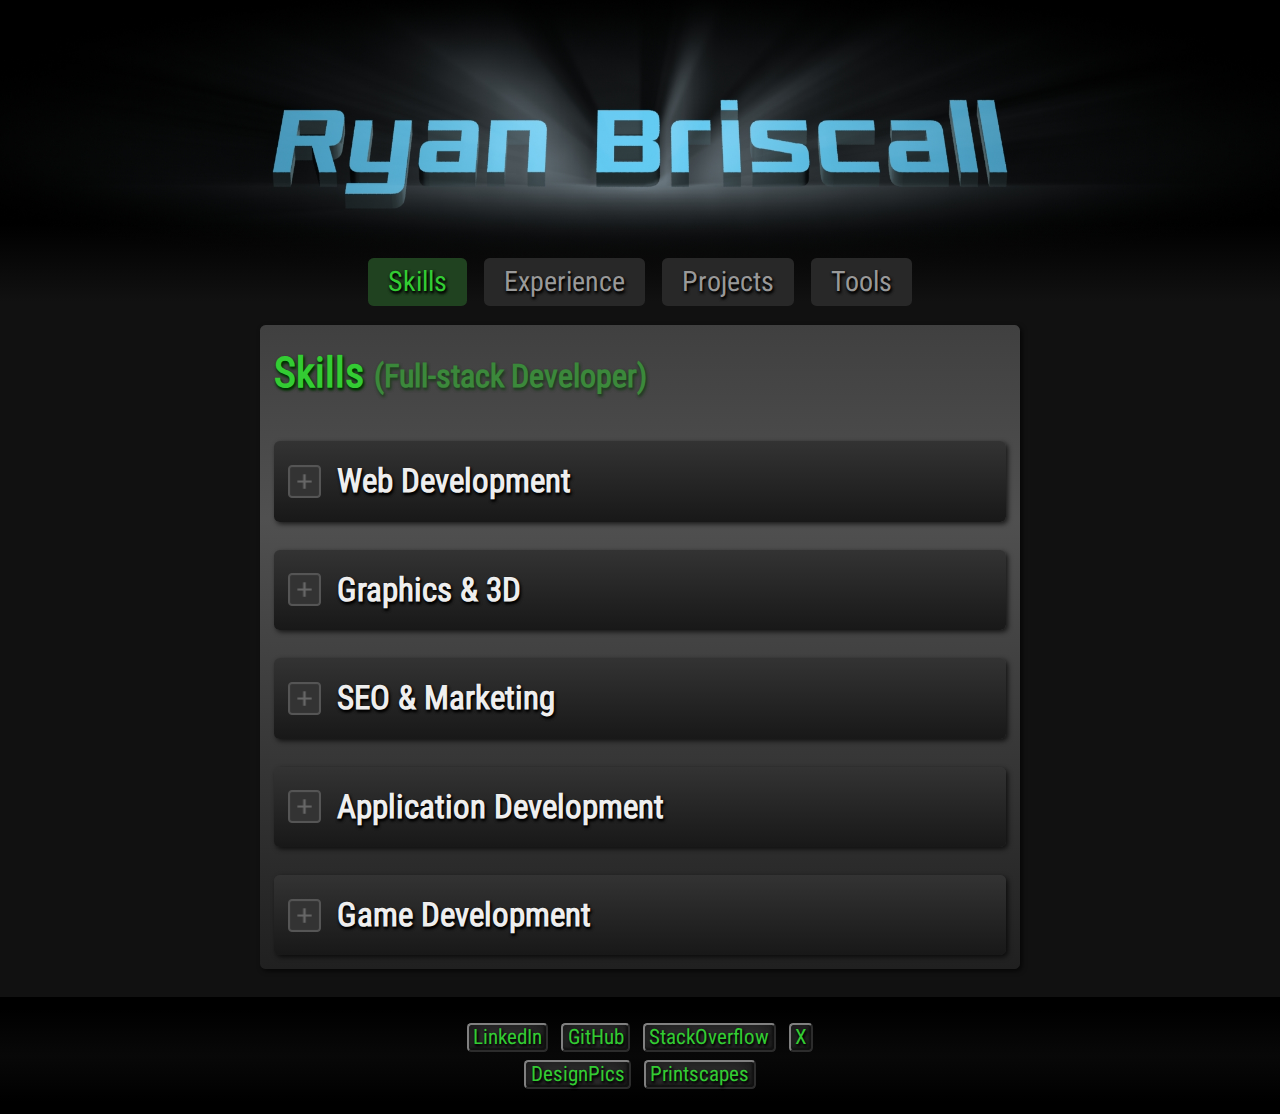
==== commit 5d5237a6: "remove facebook button.  moved X button to end." ====
--- a/index.html
+++ b/index.html
@@ -187,6 +187,11 @@
 						<label for="webapps">Web apps</label>
 					</div>
 					<div>
+						<input checked type="checkbox" id="cms" name="cat" data-filters-id="CMS">
+						<label class="checkbox" for="cms"></label>
+						<label for="cms">CMS</label>
+					</div>
+					<div>
 						<input checked type="checkbox" id="apps" name="cat" data-filters-id="Apps">
 						<label class="checkbox" for="apps"></label>
 						<label for="apps">Apps</label>
@@ -288,7 +293,16 @@
 					</ul>
 				</article>
 
-				
+				<article class="panel my1 boxshadow2" data-filters="CMS">
+					<header>
+						<time datetime="2007-08-23" class="right sm none">Aug 23, 2007</time>
+						<h2 class="m0 lh2 green textshadow1">RB CMS <span class="block muted sm">CMS</span></h2>
+						<img src="img/rbcms.png" alt="RB CMS screenshot." class="block boxshadow2 border8 rounded3 mw100 mt3 mb2">
+					</header>
+					<p>This custom CMS is hand crafted, using PHP, and MySQL.  It is completely dynamic.</p>
+					<p><a class="button block" href="/rbcms/">Visit website</a></p>
+				</article>
+
 			</section>
 			<section data-tab="otab4" class="tab">
 				<header>
@@ -308,11 +322,10 @@
 	</main>
 	<aside class="textcenter p1 sm" style="background:linear-gradient(180deg, #000 10%, #080808 50%, #000 90%)">
 		<nav>
-			<a class="button inlineblock m3" href="https://www.facebook.com/ryanbriscall" title="Ryan Briscall's FaceBook">FaceBook</a>
-			<a class="button inlineblock m3" href="https://x.com/ryanbriscall" title="Ryan Briscall's X">X</a>
 			<a class="button inlineblock m3" href="https://www.linkedin.com/pub/ryan-briscall/59/b82/88b" title="Ryan Briscall's LinkedIn">LinkedIn</a>
 			<a class="button inlineblock m3" href="https://github.com/ryanbriscall" title="Ryan Briscall's GitHub">GitHub</a>
 			<a class="button inlineblock m3" href="https://stackoverflow.com/users/1191160/ryan-briscall" title="Ryan Briscall's StackOverflow">StackOverflow</a>
+			<a class="button inlineblock m3" href="https://x.com/ryanbriscall" title="Ryan Briscall's X">X</a>
 		</nav>
 		<nav>
 			<a class="button inlineblock m3" href="https://www.designpics.com/search/en/filter/sres100sord2ssid56149" title="Ryan Briscall DesignPics">DesignPics<span class="none">&trade; Stock Photos</span></a>
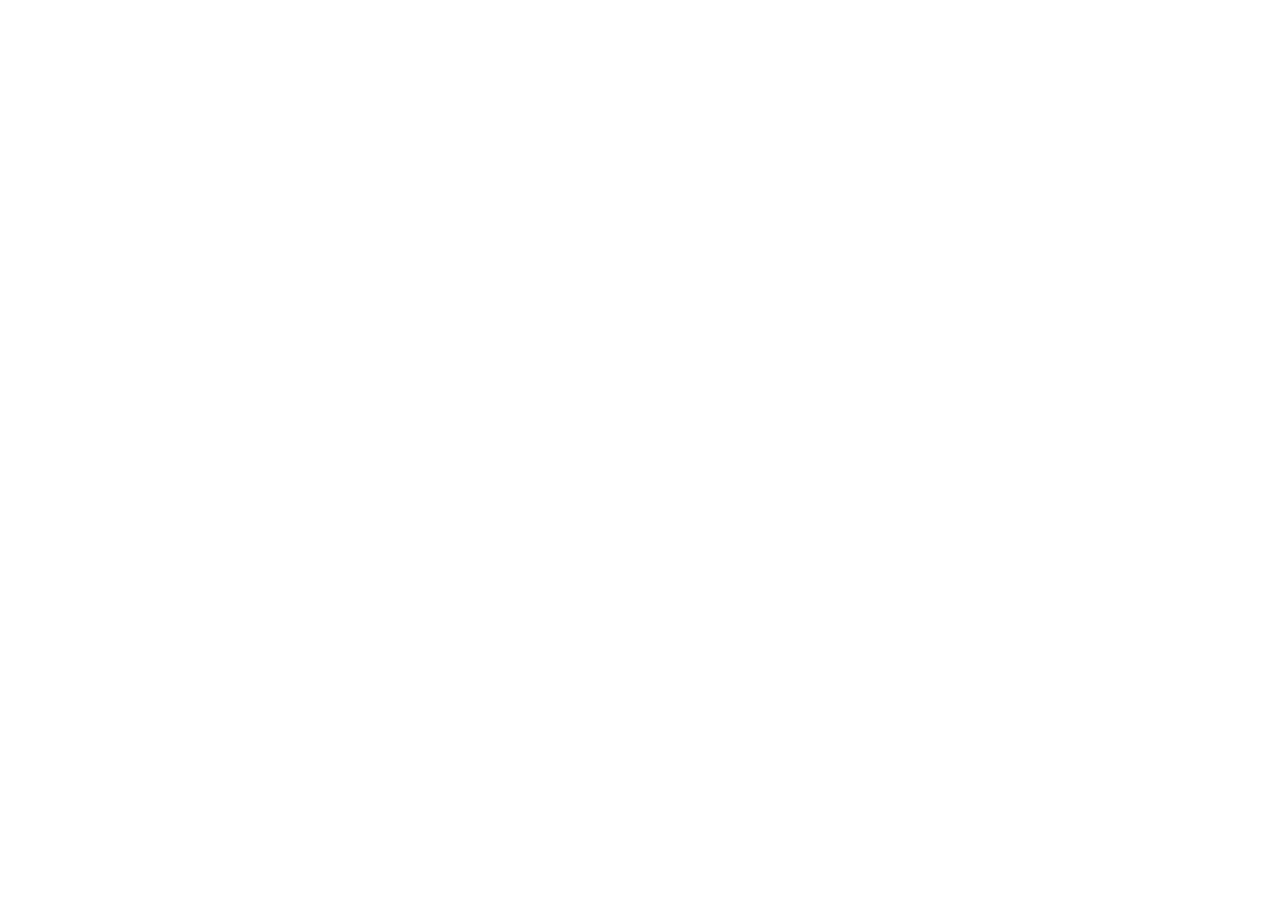
==== commit 4df58d0b: "move website to new domain." ====
--- a/index.html
+++ b/index.html
@@ -1,336 +1,9 @@
 <!DOCTYPE html>
-<html lang="en">
 <head>
-	<meta charset="UTF-8">
-	<meta name="viewport" content="width=device-width, initial-scale=1.0">
-	<title>Ryan Briscall: Experience, Projects, Tools, and more!</title>
-	<meta name="description" content="Ryan Briscall's experience, projects, tools and more.">
-	<meta name="theme-color" content="#000000">
-	<meta name="apple-mobile-web-app-status-bar-style" content="black-translucent">
-	<link rel="shortcut icon" type="image/x-icon" href="favicon.ico">
-	<link rel="apple-touch-icon" sizes="180x180" href="apple-icon-180x180.png">
-	<link rel="apple-touch-icon" sizes="167x167" href="apple-icon-167x167.png">
-	<link rel="apple-touch-icon" sizes="152x152" href="apple-icon-152x152.png">
-	<link rel="icon" type="image/png" sizes="192x192" href="android-icon-192x192.png">
-	<link rel="icon" type="image/png" sizes="32x32" href="icon-32x32.png">
-	<link rel="icon" type="image/png" sizes="16x16" href="icon-16x16.png">
-	<meta property="og:url" content="https://ryanbriscall.github.io/">
-	<meta property="og:type" content="website">
-	<meta property="og:title" content="Ryan Briscall: Experience, Projects, Tools, and more!">
-	<meta property="og:description" content="Ryan Briscall's experience, projects, tools and more.">
-	<meta property="og:image" content="https://ryanbriscall.github.io/icon-180x180.png">
-	<meta name="twitter:card" content="summary_large_image">
-	<meta property="twitter:domain" content="ryanbriscall.github.io">
-	<meta property="twitter:url" content="https://ryanbriscall.github.io/">
-	<meta name="twitter:title" content="Ryan Briscall: Experience, Projects, Tools, and more!">
-	<meta name="twitter:description" content="Ryan Briscall's experience, projects, tools and more.">
-	<meta name="twitter:image" content="https://ryanbriscall.github.io/icon-180x180.png">
-	<script type="application/ld+json">
-		{"@context": "https://schema.org","@type": "WebSite","name": "Ryan Briscall: Experience, Projects, Tools, and more!","description": "Arkore's black-on-black steel slate-themed platinum CSS framework.","url": "https://ryanbriscall.github.io/","logo": "https://slipgate.ca/icon-180x180.png","image": "https://slipgate.ca/icon-180x180.png"}
-	</script>
-	<link href="arkslate.css" rel="stylesheet">
-	<script src="arkslate.js"></script>
-	<script>
-	function videoOver(el) { el.closest('.video').querySelector('video').play(); }
-	function videoOut(el) { el.closest('.video').querySelector('video').pause(); }
-	</script>
-	<style>
-	article img { max-width: 100%; height: auto; }
-	.zip { background-position: 0.175em 0.3em; background-size: auto 1em; background-repeat: no-repeat; background-image: url(img/zip-64.png); padding-left: 1.5em; }
-	.rar { background-position: 0.175em 0.3em; background-size: auto 1em; background-repeat: no-repeat; background-image: url(img/rar-64.png); padding-left: 1.5em; }
-	</style>
+<meta charset="utf-8">
+<title>Redirecting to https://ryanbriscall.slipgate.ca/</title>
+<meta http-equiv="refresh" content="0; URL=https://ryanbriscall.slipgate.ca/">
+<link rel="canonical" href="https://ryanbriscall.slipgate.ca/">
 </head>
-<body class="m0 textshadow1 scroll" style="background:#000 url(img/ryanbriscall.jpg) 50% -2em/calc(1280em/24) calc(360em/24) no-repeat; padding-top:8em; line-height:1.6">
-	<main class="p1" style="background:linear-gradient(180deg, transparent 0%, #111 10%, #111)">
-		<div class="center" style="max-width:calc(760em/28)">
-			<nav class="tabs pills textcenter mb2">
-				<a href="javascript:" data-tab-id="otab1">Skills</a>
-				<a href="javascript:" data-tab-id="otab2">Experience</a>
-				<a href="javascript:" data-tab-id="otab3">Projects</a>
-				<a href="javascript:" data-tab-id="otab4">Tools</a>
-			</nav>
-			<article data-tab="otab1" class="tab">
-				<header>
-					<h2 class="green textshadow1">Skills <span class="muted sm">(Full-stack Developer)</span></h2>
-				</header>
-				<div class="box mt1">
-					<ul class="tree mb0">
-						<li>
-							<h3 class="clk mb0">Web Development</h3>
-							<div>
-								<ul>
-								<li><p><b>Languages & Frameworks</b>: HTML5, CSS3 (SASS, LESS), JavaScript (ES3–11), jQuery, PHP (4–8), MySQL.</p></li>
-								<li><p><b>Technologies</b>: AJAX, JSON, RESTful APIs.</p></li>
-								<li><p><b>Front-End</b>: Bootstrap, Responsive Design, UX & Usability, Accessibility, Semantic Markup.</p></li>
-								<li><p><b>Back-End</b>: Apache, cPanel/WHM, Custom CMS (WordPress, Joomla, Drupal).</p></li>
-								<li><p><b>Best Practices</b>: W3C Standards, Cross-Browser Compatibility, SEO Optimization.</p></li>
-								</ul>
-							</div>
-						</li>
-					</ul>
-				</div>
-
-				<div class="box mt1">
-					<ul class="tree mb0">
-						<li>
-							<h3 class="clk mb0">Graphics & 3D</h3>
-							<div>
-								<ul>
-								<li><p><b>Design Tools</b>: Adobe Photoshop (Web Graphics, UI/UX Assets).</p></li>
-								<li><p><b>3D Modeling</b>: Autodesk 3ds Max (CGI Wallpapers, Animations).</p></li>
-								<li><p><b>3D Printing:</b> SolidWorks (Prototyping & Print-Ready Models).</p></li>
-								</ul>
-							</div>
-						</li>
-					</ul>
-				</div>
-
-				<div class="box mt1">
-					<ul class="tree mb0">
-						<li>
-							<h3 class="clk mb0">SEO & Marketing</h3>
-							<div>
-								<ul>
-								<li><p><b>SEO Strategies</b>: On-Page & Off-Page Optimization, Keyword Research, Competitor Analysis.</p></li>
-								<li><p><b>Performance Optimization</b>: Speed Improvements, Mobile-First Design, Secure Web Practices.</p></li>
-								<li><p><b>Marketing Integration</b>: SEO-Driven Content Strategy, Search Engine Ranking Optimization.</p></li>
-								</ul>
-							</div>
-						</li>
-					</ul>
-				</div>
-
-				<div class="box mt1">
-					<ul class="tree mb0">
-						<li>
-							<h3 class="clk mb0">Application Development</h3>
-							<div>
-							<ul>
-							<li><p><b>Languages & Frameworks</b>: Visual Basic, C# (.NET 2–4.8).</p></li>
-							<li><p><b>Tools</b>: Visual Studio.</p></li>
-							<li><p><b>Experience</b>: Developed 25+ Windows Desktop Applications, Focused on User-Friendly Solutions and Performance Optimization.</p></li>
-							</ul>
-							</div>
-						</li>
-					</ul>
-				</div>
-
-				<div class="box mt1">
-					<ul class="tree mb0 ">
-						<li>
-							<h3 class="clk mb0">Game Development</h3>
-							<div>
-							<ul>
-							<li><p><b>Engine</b>: Unity.</p></li>
-							<li><p><b>Programming</b>: C# Scripting.</p></li>
-							<li><p><b>Focus Areas</b>: Game Prototyping, Interactive Experiences, Optimization for Performance.</p></li>
-							</ul>
-							</div>
-						</li>
-					</ul>
-				</div>
-
-			</article>
-			<article data-tab="otab2" class="tab">
-				<header>
-					<h2 class="green textshadow1">Experience <span class="muted sm">(20 years)</span></h2>
-				</header>
-			
-				<div class="box mt1">
-					<ul class="listbare">
-					<li><p>
-						<b>Web Developer / SEO / Marketing</b><br /><span class="muted">CreoLogic Design Inc. – Contract Full-time</span><br /><span class="green muted">1 yr</span>
-					</p></li>
-					<li><p>
-						<b>Software Developer</b><br /><span class="muted">Dekker Designs – Self-employed</span><br /><span class="green muted">2 yrs</span>
-					</p></li>
-					<li><p>
-						<b>Game Level Designer</b><br /><span class="muted">3D Realms – Contract Part-time</span><br /><span class="green muted">3 mos</span>
-					</p></li>
-					<li><p>
-						<b>Game Developer</b><br /><span class="muted">ArkBit Entertainment – Self-employed</span><br /><span class="green muted">4 mos</span>
-					</p></li>
-					<li><p>
-						<b>Drupal / Wordpress / PHP Developer</b><br /><span class="muted">Questionmark Computing Ltd. – Full-time</span><br /><span class="green muted">5 yrs</span>
-					</p></li>
-					<li><p>
-						<b>UX / Front-end Developer & PHP Developer</b><br /><span class="muted">Cite Media – Contract Full-time</span><br /><span class="green muted">3 yrs</span>
-					</p></li>
-					<li><p>
-						<b>PHP Developer / SEO / Technical Lead</b><br /><span class="muted">Chinook Multimedia Inc. – Full-time</span><br /><span class="green muted">2 yrs</span>
-					</p></li>
-					<li><p>
-						<b>Joomla / PHP Developer</b><br /><span class="muted">Top Draw Inc. – Full-time</span><br /><span class="green muted">2 yrs</span>
-					</p></li>
-					<li><p>
-						<b>Website Designer / SEO / Marketing</b><br /><span class="muted">Safewebhost.net – Full-time</span><br /><span class="green muted">4 yrs</span>
-					</p></li>
-					<li><p>
-						<b>Technical Support Agent</b><br /><span class="muted">Convergys – Full-time</span><br /><span class="green muted">1 yr</span>
-					</p></li>
-					</ul>
-				</div>
-			</article>
-			<section data-tab="otab3" class="tab">
-				<header>
-					<h2 class="green textshadow1 mb3">Projects</h2>
-				</header>
-				<nav class="row spaced3">
-					<div>
-						<input checked type="checkbox" id="web" name="cat" data-filters-id="Websites">
-						<label class="checkbox" for="web"></label>
-						<label for="web">Websites</label>
-					</div>
-					<div>
-						<input checked type="checkbox" id="webapps" name="cat" data-filters-id="Web apps">
-						<label class="checkbox" for="webapps"></label>
-						<label for="webapps">Web apps</label>
-					</div>
-					<div>
-						<input checked type="checkbox" id="cms" name="cat" data-filters-id="CMS">
-						<label class="checkbox" for="cms"></label>
-						<label for="cms">CMS</label>
-					</div>
-					<div>
-						<input checked type="checkbox" id="apps" name="cat" data-filters-id="Apps">
-						<label class="checkbox" for="apps"></label>
-						<label for="apps">Apps</label>
-					</div>
-
-					
-				</nav>
-
-				<article class="panel my1 boxshadow2" data-filters="Apps">
-					<header>
-						<time datetime="2025-01-27" class="right sm none">Jan 27, 2025</time>
-						<h2 class="m0 lh2 green textshadow1">Briscall Media Pro <span class="block muted sm">App</span></h2>
-						<img src="img/briscallmediapro.png" alt="Briscall Media Pro screenshot." class="block boxshadow2 border8 rounded3 mw100 mt3 mb2">
-					</header>
-					<p>This app is a multi-player media player, hand crafted, using C#, and .NET.  It is primarily used for ambience with seamless looping.</p>
-					<p><a class="button block" href="https://shop.slipgate.ca/23/">Visit website</a></p>
-				</article>
-
-				<article class="panel my1 boxshadow2" data-filters="Web apps">
-					<header>
-						<time datetime="2024-06-15" class="right sm none">June 15, 2024</time>
-						<h2 class="m0 lh2 green textshadow1">PM (Project Management) <span class="block muted sm">Web app</span></h2>
-						<img src="img/pm.jpg" alt="PM webapp template using Arkslate framework." class="block boxshadow2 border8 rounded3 mw100 mt3 mb2">
-					</header>
-					<p>
-						This website is a web app, hand crafted, using PHP and SQLite.  It is a dashboard used for project management.
-					</p>
-				</article>
-
-				<article class="panel my1 boxshadow2" data-filters="Websites">
-					<header>
-						<time datetime="2023-03-16" class="right sm none">Mar 16, 2023</time>
-						<h2 class="m0 lh2 green textshadow1">MOD Kitchens <span class="block muted sm">Website</span></h2>
-						<img src="img/choosemod.jpg" alt="MOD Kitchens website template." class="block boxshadow2 border8 rounded3 mw100 mt3 mb2">
-					</header>
-					<p>
-						This website uses WordPress w/ a premium theme, and a series of tiny WordPress plugins.
-					</p>
-					<p><a class="button block" href="https://choosemod.com/" rel="nofollow noreferrer">Visit website</a></p>
-				</article>
-
-				<article class="panel my1 boxshadow2" data-filters="Websites">
-					<header>
-						<time datetime="2023-02-13" class="right sm none">Feb 13, 2023</time>
-						<h2 class="m0 lh2 green textshadow1">Huizinga <span class="block muted sm">Website</span></h2>
-						<img src="img/huizinga.jpg" alt="Huizinga Di Toppa Coles &amp; Layton website template." class="block boxshadow2 border8 rounded3 mw100 mt3 mb2">
-					</header>
-					<p>
-						This website uses WordPress w/ a premium theme, and a series of tiny WordPress plugins.
-					</p>
-					<p><a class="button block" href="https://www.hdllaw.ca/" rel="nofollow noreferrer">Visit website</a></p>
-				</article>
-				
-				<article class="panel my1 boxshadow2" data-filters="Websites">
-					<header>
-						<time datetime="2023-01-22" class="right sm none">Jan 22, 2023</time>
-						<h2 class="m0 lh2 green textshadow1">Red Seal Glass <span class="block muted sm">Website</span></h2>
-						<img src="img/redsealglass.jpg" alt="Red Seal Glass website template." class="block boxshadow2 border8 rounded3 mw100 mt3 mb2">
-					</header>
-					<p>
-						This website uses WordPress w/ a premium theme, and a series of tiny WordPress plugins.
-					</p>
-					<p><a class="button block" href="https://redsealglass.com/" rel="nofollow noreferrer">Visit website</a></p>
-				</article>
-
-				<article class="panel my1 boxshadow2" data-filters="Websites">
-					<header>
-						<time datetime="2019-03-19" class="right sm none">March 19, 2019</time>
-						<h2 class="m0 lh2 green textshadow1">Apogee Entertainment <span class="block muted sm">Website</span></h2>
-						<img src="img/apogee.jpg" alt="Apogee Entertainment website template." class="block boxshadow2 border8 rounded3 mw100 mt3 mb2">
-					</header>
-					<p>
-						This template is a blast from the past, using raw graphics, high-res up to 4K, in a fully responsive + <a class="button" href="javascript:yt('dQ3-vA6I3Rk',1280,720)">liquid-sizing</a> layout.
-					</p>
-					<p><button onclick="yt('jSzb07fxyiY',1280,720)">View demo</button></p>
-					<h3>Featured work:</h3>
-					<ul>
-						<li>
-							<em>Single-page Application (SPA).</em>
-						</li>
-						<li>
-							<em>Raw graphic layout, in HD (up to 4K).</em>
-						</li>
-						<li>
-							<em>Parallax scrolling clouds.</em>
-						</li>
-						<li>
-							<em>Impactful screen-shaking buttons.</em>
-						</li>
-						<li>
-							<em>Fully responsive.</em>
-						</li>
-						<li>
-							<em>New CSS framework</em>
-						</li>
-						<li>
-							<em>Light-weight HTML and JS/scripting.</em>
-						</li>
-					</ul>
-				</article>
-
-				<article class="panel my1 boxshadow2" data-filters="CMS">
-					<header>
-						<time datetime="2007-08-23" class="right sm none">Aug 23, 2007</time>
-						<h2 class="m0 lh2 green textshadow1">RB CMS <span class="block muted sm">CMS</span></h2>
-						<img src="img/rbcms.png" alt="RB CMS screenshot." class="block boxshadow2 border8 rounded3 mw100 mt3 mb2">
-					</header>
-					<p>This custom CMS is hand crafted, using PHP, and MySQL.  It is completely dynamic.</p>
-					<p><a class="button block" href="/rbcms/">Visit website</a></p>
-				</article>
-
-			</section>
-			<section data-tab="otab4" class="tab">
-				<header>
-					<h2 class="green textshadow1 mb3">Tools</h2>
-				</header>
-				<article class="panel my1 boxshadow2">
-					<header>
-						<time datetime="2023-03-04" class="right sm none">Mar 4, 2023</time>
-						<h2 class="m0 lh2 green textshadow1">Word to HTML <span class="block muted sm">Web app</span></h2>
-						<img src="img/wordtohtml.jpg" alt="Word to HTML website." class="block boxshadow2 border8 rounded3 mw100 mt3 mb2">
-					</header>
-					<p>This website is a web app, hand crafted, using HTML, CSS, and Javascript.  It is a tool for converting word to HTML.</p>
-					<p>See <a href="https://ryanbriscall.github.io/WordToHtml/">https://ryanbriscall.github.io/WordToHtml/</a></p>
-				</article>
-			</section>
-		</div>
-	</main>
-	<aside class="textcenter p1 sm" style="background:linear-gradient(180deg, #000 10%, #080808 50%, #000 90%)">
-		<nav>
-			<a class="button inlineblock m3" href="https://www.linkedin.com/pub/ryan-briscall/59/b82/88b" title="Ryan Briscall's LinkedIn">LinkedIn</a>
-			<a class="button inlineblock m3" href="https://github.com/ryanbriscall" title="Ryan Briscall's GitHub">GitHub</a>
-			<a class="button inlineblock m3" href="https://stackoverflow.com/users/1191160/ryan-briscall" title="Ryan Briscall's StackOverflow">StackOverflow</a>
-			<a class="button inlineblock m3" href="https://x.com/ryanbriscall" title="Ryan Briscall's X">X</a>
-		</nav>
-		<nav>
-			<a class="button inlineblock m3" href="https://www.designpics.com/search/en/filter/sres100sord2ssid56149" title="Ryan Briscall DesignPics">DesignPics<span class="none">&trade; Stock Photos</span></a>
-			<a class="button inlineblock m3" href="https://ryanbriscall.printscapes.com/" title="Ryan Briscall Printscapes">Printscapes<span class="none">&trade; Stock Photos</span></a>
-		</nav>
-	</aside>
-</body>
+<body></body>
 </html>